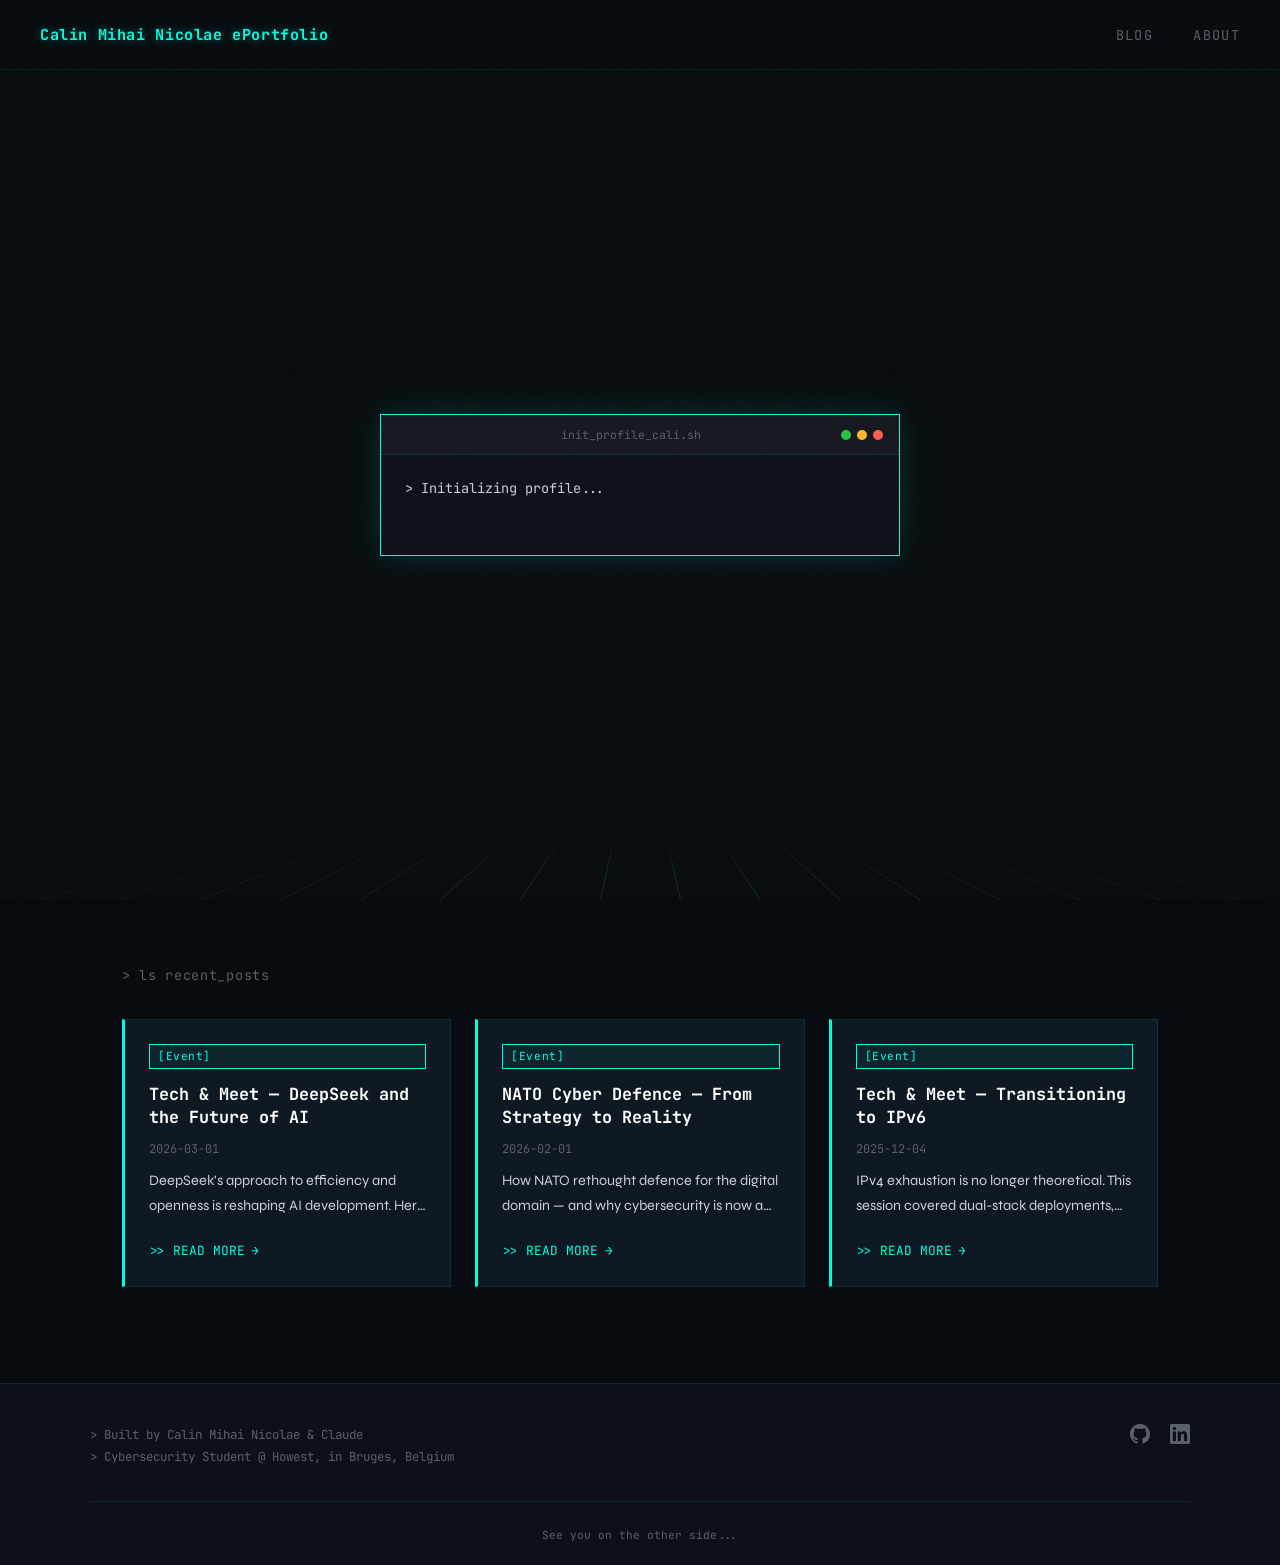
==== index.html @ 62c885a8 "design changes" ====
<!DOCTYPE html>
<html lang="en">
<head>
  <meta charset="UTF-8">
  <meta name="viewport" content="width=device-width, initial-scale=1.0">
  <meta name="description" content="Calin Mihai Nicolae">
  <meta property="og:title" content="Calin Mihai Nicolae">
  <meta property="og:description" content="Calin Mihai Nicolae">
  <meta property="og:type" content="website">
  <title>Calin Mihai Nicolae</title>
  <link rel="stylesheet" href="assets/css/style.css">
  <script type="module" src="./assets/js/transitions.js"></script>
  <script type="module" src="./assets/js/index.js"></script>
</head>
<body>

<!-- PAGE TRANSITION OVERLAY -->
<div id="page-transition">
  <p class="transition-text">&gt; LOADING...</p>
</div>

<!-- Skip to main -->
<a href="#main" class="skip-link">Skip to main content</a>

<!-- ═══════════════════════════════════════════
     NAVIGATION BAR
     Copy this entire <nav> block to other pages.
═══════════════════════════════════════════ -->
<nav>
  <a href="./index.html" class="nav-logo">Calin Mihai Nicolae ePortfolio</a>

  <!-- Hamburger (mobile only) -->
  <button class="nav-toggle" aria-label="Toggle navigation" aria-expanded="false">
    <span class="hamburger-line"></span>
    <span class="hamburger-line"></span>
    <span class="hamburger-line"></span>
  </button>

  <ul class="nav-links">
    <li><a href="./blog.html">BLOG</a></li>
    <li><a href="./about.html">ABOUT</a></li>
  </ul>
</nav>
<!-- ═══════════════════════════════════════════ -->

<!-- ═══════════════════════════════════════════
     HERO SECTION
═══════════════════════════════════════════ -->
<section class="hero" id="main">
  <!-- Perspective grid background -->
  <div class="hero-grid-bg" aria-hidden="true"></div>
  <div class="hero-grid-fade" aria-hidden="true"></div>

  <!-- Boot terminal (shown first, then fades out) -->
  <div id="boot-terminal" class="boot-terminal" aria-live="polite">
    <div class="boot-terminal-bar">
      <span class="boot-terminal-title">init_profile_cali.sh</span>
      <span class="terminal-dot green"></span>
      <span class="terminal-dot yellow"></span>
      <span class="terminal-dot red"></span>
    </div>
    <div class="boot-terminal-body"></div>
  </div>

  <!-- Hero content (revealed after boot sequence) -->
  <div id="hero-content" class="hero-content" style="opacity:0; pointer-events:none;">
    <h1 id="hero-name" class="hero-name">CALIN MIHAI NICOLAE</h1>
    <p class="hero-subtitle-wrap">
      <span id="typewriter-text"></span><span class="hero-subtitle-cursor">|</span>
    </p>
    <div class="hero-buttons">
      <a href="./blog.html"  class="hero-btn hero-btn-cyan">[read_blog]</a>
      <a href="./about.html" class="hero-btn hero-btn-purple">[about_me]</a>
    </div>
  </div>
</section>

<!-- ═══════════════════════════════════════════
     FEATURED POSTS STRIP
═══════════════════════════════════════════ -->
<section class="featured-section">
  <p class="featured-label">&gt; ls recent_posts</p>
  <div class="featured-grid" id="featured-grid">
    <!-- Injected by JS -->
  </div>
</section>

<!-- ═══════════════════════════════════════════
     FOOTER
═══════════════════════════════════════════ -->
<footer class="site-footer">
  <div class="footer-main">
    <!-- Left: terminal text -->
    <div class="footer-left">
      <p>&gt; Built by Calin Mihai Nicolae & Claude</p>
      <p>&gt; Cybersecurity Student @ Howest, in Bruges, Belgium</p>
    </div>
    <!-- Right: social icon links -->
    <div class="footer-icons">
      <a href="https://github.com/CalinNicolae" target="_blank" rel="noopener" aria-label="GitHub" class="footer-icon">
        <svg xmlns="http://www.w3.org/2000/svg" width="20" height="20" viewBox="0 0 24 24" fill="currentColor" aria-hidden="true">
          <path d="M12 0C5.37 0 0 5.37 0 12c0 5.31 3.435 9.795 8.205 11.385.6.105.825-.255.825-.57 0-.285-.015-1.23-.015-2.235-3.015.555-3.795-.735-4.035-1.41-.135-.345-.72-1.41-1.23-1.695-.42-.225-1.02-.78-.015-.795.945-.015 1.62.87 1.845 1.23 1.08 1.815 2.805 1.305 3.495.99.105-.78.42-1.305.765-1.605-2.67-.3-5.46-1.335-5.46-5.925 0-1.305.465-2.385 1.23-3.225-.12-.3-.54-1.53.12-3.18 0 0 1.005-.315 3.3 1.23.96-.27 1.98-.405 3-.405s2.04.135 3 .405c2.295-1.56 3.3-1.23 3.3-1.23.66 1.65.24 2.88.12 3.18.765.84 1.23 1.905 1.23 3.225 0 4.605-2.805 5.625-5.475 5.925.435.375.81 1.095.81 2.22 0 1.605-.015 2.895-.015 3.3 0 .315.225.69.825.57A12.02 12.02 0 0 0 24 12c0-6.63-5.37-12-12-12z"/>
        </svg>
      </a>
      <a href="https://www.linkedin.com/in/calin-mihai-nicolae-7225602b3/" target="_blank" rel="noopener" aria-label="LinkedIn" class="footer-icon">
        <svg xmlns="http://www.w3.org/2000/svg" width="20" height="20" viewBox="0 0 24 24" fill="currentColor" aria-hidden="true">
          <path d="M20.447 20.452h-3.554v-5.569c0-1.328-.027-3.037-1.852-3.037-1.853 0-2.136 1.445-2.136 2.939v5.667H9.351V9h3.414v1.561h.046c.477-.9 1.637-1.85 3.37-1.85 3.601 0 4.267 2.37 4.267 5.455v6.286zM5.337 7.433a2.062 2.062 0 0 1-2.063-2.065 2.064 2.064 0 1 1 2.063 2.065zm1.782 13.019H3.555V9h3.564v11.452zM22.225 0H1.771C.792 0 0 .774 0 1.729v20.542C0 23.227.792 24 1.771 24h20.451C23.2 24 24 23.227 24 22.271V1.729C24 .774 23.2 0 22.222 0h.003z"/>
        </svg>
      </a>
    </div>
  </div>
  <p class="footer-copyright">See you on the other side...</p>
</footer>
</body>
</html>
---- assets/css/style.css ----
@import url('https://fonts.googleapis.com/css2?family=JetBrains+Mono:wght@300;400;700&family=Syne:wght@400;600;800&display=swap');

/* ============================================================
   CSS CUSTOM PROPERTIES — DESIGN SYSTEM
   ============================================================ */
:root {
  --bg-primary:      #080c10;
  --bg-secondary:    #0d1117;
  --bg-card:         #0f1923;
  --neon-cyan:       #00ffe1;
  --neon-red:        #ff003c;
  --neon-purple:     #b400ff;
  --neon-green:      #00ff41;
  --text-primary:    #c9d1d9;
  --text-dim:        #586069;
  --text-bright:     #ffffff;
  --border-dim:      rgba(0, 255, 225, 0.1);
  --border-glow:     rgba(0, 255, 225, 0.4);
  --font-mono:       'JetBrains Mono', monospace;
  --font-body:       'Syne', sans-serif;
  --transition-fast: 0.2s ease;
  --transition-med:  0.4s ease;
  --nav-height:      70px;
}

/* ============================================================
   KEYFRAME ANIMATIONS
   ============================================================ */
@keyframes glitch {
  0%, 100% {
    clip-path: inset(50% 0 30% 0);
    transform: translateX(-3px);
    text-shadow: -2px 0 var(--neon-red);
  }
  25% {
    clip-path: inset(10% 0 80% 0);
    transform: translateX(3px);
    text-shadow: 2px 0 var(--neon-cyan);
  }
  50% {
    clip-path: inset(80% 0 5% 0);
    transform: translateX(-1px);
    text-shadow: 1px 0 var(--neon-purple);
  }
  75% {
    clip-path: inset(30% 0 50% 0);
    transform: translateX(2px);
  }
}

@keyframes blink {
  0%, 100% { opacity: 1; }
  50%       { opacity: 0; }
}

@keyframes fadeInUp {
  from { opacity: 0; }
  to   { opacity: 1; }
}

@keyframes scanSweep {
  from { background-position: 0 -100%; }
  to   { background-position: 0 200%; }
}

@keyframes neonPulse {
  0%, 100% { opacity: 1; }
  50%       { opacity: 0.7; }
}

@keyframes gridScroll {
  from { background-position: center 0; }
  to   { background-position: center 80px; }
}

@keyframes heroFadeIn {
  from { opacity: 0; }
  to   { opacity: 1; }
}

/* ============================================================
   REDUCED MOTION
   ============================================================ */
@media (prefers-reduced-motion: reduce) {
  * { animation-duration: 0.01ms !important; transition-duration: 0.01ms !important; }
}

/* ============================================================
   GLOBAL RESET & BASE
   ============================================================ */
*, *::before, *::after {
  box-sizing: border-box;
  margin: 0;
  padding: 0;
  cursor: crosshair;
}

html { scroll-behavior: smooth; }

body {
  background-color: var(--bg-primary);
  font-family: var(--font-body);
  color: var(--text-primary);
  line-height: 1.7;
  min-height: 100vh;
  position: relative;
  overflow-x: hidden;
}

/* Scanline overlay */
body::before {
  content: '';
  position: fixed;
  inset: 0;
  pointer-events: none;
  z-index: 9999;
  background: repeating-linear-gradient(
    to bottom,
    transparent 0px,
    transparent 2px,
    rgba(0, 0, 0, 0.03) 2px,
    rgba(0, 0, 0, 0.03) 3px
  );
}

/* Noise grain */
body::after {
  content: '';
  position: fixed;
  inset: 0;
  pointer-events: none;
  z-index: 9998;
  opacity: 0.03;
  background-image: url("data:image/svg+xml,%3Csvg xmlns='http://www.w3.org/2000/svg' width='300' height='300'%3E%3Cfilter id='noise'%3E%3CfeTurbulence type='fractalNoise' baseFrequency='0.65' numOctaves='3' stitchTiles='stitch'/%3E%3C/filter%3E%3Crect width='300' height='300' filter='url(%23noise)'/%3E%3C/svg%3E");
  background-repeat: repeat;
}

/* Scrollbar */
::-webkit-scrollbar { width: 6px; }
::-webkit-scrollbar-track { background: var(--bg-secondary); }
::-webkit-scrollbar-thumb { background: var(--neon-cyan); border-radius: 3px; }

/* Selection */
::selection { background: var(--neon-cyan); color: var(--bg-primary); }

/* Focus */
:focus-visible { outline: 2px dashed var(--neon-cyan); outline-offset: 3px; }

/* Fonts */
h1, h2, h3, h4, h5, h6, code, pre, nav, .font-mono { font-family: var(--font-mono); }

a { color: var(--neon-cyan); text-decoration: none; transition: color var(--transition-fast), text-shadow var(--transition-fast); }
a:hover { color: var(--text-bright); text-shadow: 0 0 8px var(--neon-cyan); }

/* ============================================================
   SKIP-TO-MAIN ACCESSIBILITY LINK
   ============================================================ */
.skip-link {
  position: absolute;
  top: -100px;
  left: 10px;
  background: var(--neon-cyan);
  color: var(--bg-primary);
  padding: 8px 16px;
  font-family: var(--font-mono);
  font-size: 0.85rem;
  z-index: 999999;
  text-decoration: none;
  transition: top var(--transition-fast);
}
.skip-link:focus { top: 10px; }

/* ============================================================
   404 PAGE
   ============================================================ */
.error-page {
  min-height: calc(100vh - var(--nav-height));
  display: flex;
  flex-direction: column;
  align-items: center;
  justify-content: center;
  text-align: center;
  padding: calc(var(--nav-height) + 2rem) 2rem 4rem;
}

.err-label {
  font-family: var(--font-mono);
  font-size: 0.85rem;
  color: var(--text-dim);
  letter-spacing: 0.15em;
  margin-bottom: 1rem;
}

.err-404 {
  font-family: var(--font-mono);
  font-size: clamp(6rem, 20vw, 14rem);
  font-weight: 800;
  color: var(--neon-red);
  text-shadow: 0 0 20px var(--neon-red), 0 0 60px rgba(255,0,60,0.3);
  line-height: 1;
  margin-bottom: 0.5rem;
  position: relative;
  animation: glitch 0.8s steps(1) 1 forwards;
}

.err-not-found {
  font-family: var(--font-mono);
  font-size: 1rem;
  color: var(--text-dim);
  letter-spacing: 0.2em;
  margin-bottom: 1rem;
}

.err-desc {
  font-family: var(--font-body);
  font-size: 1rem;
  color: var(--text-primary);
  margin-bottom: 2.5rem;
  max-width: 420px;
}

/* ============================================================
   NAVIGATION
   ============================================================ */
nav {
  position: fixed;
  top: 0;
  left: 0;
  right: 0;
  z-index: 1000;
  height: var(--nav-height);
  background: rgba(8, 12, 16, 0.85);
  backdrop-filter: blur(12px);
  -webkit-backdrop-filter: blur(12px);
  border-bottom: 1px solid var(--border-dim);
  display: flex;
  align-items: center;
  justify-content: space-between;
  padding: 0 2.5rem;
}

.nav-logo {
  font-family: var(--font-mono);
  font-weight: 700;
  font-size: 0.95rem;
  color: var(--neon-cyan);
  letter-spacing: 0.04em;
  text-decoration: none;
  text-shadow: 0 0 8px rgba(0, 255, 225, 0.4);
  white-space: nowrap;
}
.nav-logo:hover { color: var(--neon-cyan); text-shadow: 0 0 14px var(--neon-cyan); }

.nav-links {
  list-style: none;
  display: flex;
  gap: 2.5rem;
}

.nav-links a {
  position: relative;
  font-family: var(--font-mono);
  font-size: 0.85rem;
  color: var(--text-dim);
  letter-spacing: 0.1em;
  text-transform: uppercase;
  text-shadow: none;
  transition: color var(--transition-fast);
  padding-bottom: 2px;
}

/* Animated underline growing from left */
.nav-links a::after {
  content: '';
  position: absolute;
  bottom: -2px;
  left: 0;
  width: 0;
  height: 1px;
  background: var(--neon-cyan);
  transition: width var(--transition-fast);
}

.nav-links a:hover,
.nav-links a.active {
  color: var(--neon-cyan);
  text-shadow: none;
}

.nav-links a:hover::after,
.nav-links a.active::after {
  width: 100%;
}

/* Hamburger toggle button */
.nav-toggle {
  display: none;
  flex-direction: column;
  justify-content: center;
  gap: 5px;
  background: none;
  border: none;
  padding: 6px;
  width: 36px;
  height: 36px;
}

.hamburger-line {
  display: block;
  width: 22px;
  height: 2px;
  background: var(--neon-cyan);
  border-radius: 1px;
  transition: transform 0.3s ease, opacity 0.3s ease;
  transform-origin: center;
}

/* Lines → X when open */
.nav-toggle.open .hamburger-line:nth-child(1) { transform: translateY(7px) rotate(45deg); }
.nav-toggle.open .hamburger-line:nth-child(2) { opacity: 0; transform: scaleX(0); }
.nav-toggle.open .hamburger-line:nth-child(3) { transform: translateY(-7px) rotate(-45deg); }

/* ============================================================
   HERO SECTION
   ============================================================ */
.hero {
  position: relative;
  min-height: 100vh;
  display: flex;
  flex-direction: column;
  align-items: center;
  justify-content: center;
  overflow: hidden;
  padding-top: var(--nav-height);
}

/* Perspective grid background */
.hero-grid-bg {
  position: absolute;
  bottom: 0;
  left: -30%;
  right: -30%;
  height: 65%;
  pointer-events: none;
  z-index: 0;
  background-image:
    linear-gradient(rgba(0, 255, 225, 0.15) 1px, transparent 1px),
    linear-gradient(90deg, rgba(0, 255, 225, 0.15) 1px, transparent 1px);
  background-size: 80px 80px;
  background-position: center 0;
  transform: perspective(500px) rotateX(70deg);
  transform-origin: center bottom;
  animation: gridScroll 60s linear infinite;
}

/* Radial fade to darken grid edges / create horizon */
.hero-grid-bg::after {
  content: '';
  position: absolute;
  inset: 0;
  background: radial-gradient(ellipse 80% 60% at 50% 100%, transparent 30%, var(--bg-primary) 80%);
}

/* Top fade to bg */
.hero-grid-fade {
  position: absolute;
  top: 0;
  left: 0;
  right: 0;
  height: 50%;
  pointer-events: none;
  z-index: 1;
  background: linear-gradient(to bottom, var(--bg-primary) 0%, transparent 100%);
}

/* ── Boot terminal ── */
.boot-terminal {
  position: relative;
  z-index: 2;
  width: min(520px, 90vw);
  background: #0d1117;
  border: 1px solid var(--neon-cyan);
  box-shadow: 0 0 30px rgba(0, 255, 225, 0.15);
  transition: opacity 0.3s ease, transform 0.3s ease;
}

.boot-terminal.hidden {
  opacity: 0;
  transform: scale(0.95);
  pointer-events: none;
}

.boot-terminal-bar {
  display: flex;
  align-items: center;
  gap: 6px;
  padding: 0.6rem 1rem;
  background: rgba(255, 255, 255, 0.03);
  border-bottom: 1px solid var(--border-dim);
}

.boot-terminal-title {
  font-family: var(--font-mono);
  font-size: 0.72rem;
  color: var(--text-dim);
  margin-left: auto;
  margin-right: auto;
  padding-left: 30px;
}

.boot-terminal-body {
  padding: 1.25rem 1.5rem;
  font-family: var(--font-mono);
  font-size: 0.85rem;
  line-height: 2;
  min-height: 100px;
  color: var(--text-primary);
}

.boot-terminal-line { display: block; }
.boot-line-green    { color: var(--neon-green); }

/* ── Hero content (revealed after boot) ── */
.hero-content {
  position: absolute;
  z-index: 2;
  display: flex;
  flex-direction: column;
  align-items: center;
  text-align: center;
  padding: 2rem;
  max-width: 860px;
  width: 100%;
  /* starts hidden — JS sets opacity 1 + animation */
}

.hero-name {
  font-family: var(--font-mono);
  font-size: clamp(3rem, 8vw, 7rem);
  font-weight: 800;
  color: var(--text-bright);
  line-height: 1.05;
  letter-spacing: -0.02em;
  margin-bottom: 1.5rem;
  position: relative;
}

.hero-subtitle-wrap {
  font-family: var(--font-mono);
  font-size: clamp(1rem, 2.5vw, 1.3rem);
  color: var(--neon-cyan);
  height: 2em;
  display: flex;
  align-items: center;
  justify-content: center;
  gap: 2px;
  margin-bottom: 2.5rem;
}

.hero-subtitle-cursor {
  animation: blink 1s step-end infinite;
  color: var(--neon-cyan);
}

/* Hero CTA buttons — terminal command style */
.hero-buttons {
  display: flex;
  gap: 1.25rem;
  flex-wrap: wrap;
  justify-content: center;
}

.hero-btn {
  font-family: var(--font-mono);
  font-size: 0.9rem;
  padding: 12px 24px;
  border: 1px solid var(--neon-cyan);
  background: transparent;
  color: var(--neon-cyan);
  letter-spacing: 0.05em;
  text-decoration: none;
  transition: background var(--transition-fast), box-shadow var(--transition-fast), color var(--transition-fast);
  display: inline-block;
}

.hero-btn:hover {
  background: rgba(0, 255, 225, 0.1);
  box-shadow: 0 0 20px rgba(0, 255, 225, 0.3);
  color: var(--neon-cyan);
  text-shadow: none;
}

.hero-btn-purple {
  border-color: var(--neon-purple);
  color: var(--neon-purple);
}

.hero-btn-purple:hover {
  background: rgba(180, 0, 255, 0.1);
  box-shadow: 0 0 20px rgba(180, 0, 255, 0.3);
  color: var(--neon-purple);
}

/* ============================================================
   SECTION LAYOUT
   ============================================================ */
.section {
  padding: 5rem 2rem;
  max-width: 1100px;
  margin: 0 auto;
}

.section-header {
  display: flex;
  align-items: baseline;
  gap: 1rem;
  margin-bottom: 3rem;
}

.section-number { font-family: var(--font-mono); font-size: 0.8rem; color: var(--neon-cyan); letter-spacing: 0.1em; }
.section-title  { font-size: clamp(1.4rem, 3vw, 2rem); font-weight: 700; color: var(--text-bright); }
.section-line   { flex: 1; height: 1px; background: var(--border-dim); margin-left: 1rem; }

/* ============================================================
   FEATURED POSTS STRIP (homepage)
   ============================================================ */
.featured-section {
  padding: 4rem 2rem 6rem;
  max-width: 1100px;
  margin: 0 auto;
}

.featured-label {
  font-family: var(--font-mono);
  font-size: 0.85rem;
  color: var(--text-dim);
  margin-bottom: 2rem;
  letter-spacing: 0.05em;
}

.featured-grid {
  display: grid;
  grid-template-columns: repeat(3, 1fr);
  gap: 1.5rem;
}

/* Featured card */
.featured-card {
  position: relative;
  background: var(--bg-card);
  border: 1px solid var(--border-dim);
  border-left: 3px solid var(--neon-cyan);
  padding: 24px;
  display: flex;
  flex-direction: column;
  gap: 0.6rem;
  overflow: hidden;
  transition: transform var(--transition-fast), box-shadow var(--transition-fast), border-color var(--transition-fast);
  text-decoration: none;
  color: inherit;
}

.featured-card:hover {
  transform: translateY(-4px);
  box-shadow: 0 8px 30px rgba(0, 255, 225, 0.1);
  border-color: var(--border-glow);
  border-left-color: var(--neon-cyan);
  color: inherit;
  text-shadow: none;
}

/* Scanline sweep on hover — uses transform (not top) to avoid layout shift */
.featured-card::after {
  content: '';
  position: absolute;
  inset: 0;
  background: linear-gradient(to bottom, rgba(0, 255, 225, 0.06) 0%, transparent 100%);
  pointer-events: none;
  transform: translateY(-100%);
  transition: transform 0.4s ease;
}

.featured-card:hover::after { transform: translateY(100%); }

/* Staggered load animation */
.featured-card:nth-child(1) { animation: fadeInUp 0.5s ease 0ms    both; }
.featured-card:nth-child(2) { animation: fadeInUp 0.5s ease 80ms   both; }
.featured-card:nth-child(3) { animation: fadeInUp 0.5s ease 160ms  both; }

.featured-card-category { /* tag element used directly */ }

.featured-card-title {
  font-family: var(--font-mono);
  font-size: 1.05rem;
  font-weight: 700;
  color: var(--text-bright);
  line-height: 1.4;
  margin-top: 4px;
}

.featured-card-date {
  font-family: var(--font-mono);
  font-size: 0.75rem;
  color: var(--text-dim);
}

.featured-card-excerpt {
  font-family: var(--font-body);
  font-size: 0.9rem;
  color: var(--text-primary);
  flex: 1;
  overflow: hidden;
  display: -webkit-box;
  -webkit-line-clamp: 2;
  -webkit-box-orient: vertical;
}

.featured-card-footer {
  margin-top: 0.75rem;
  font-family: var(--font-mono);
  font-size: 0.8rem;
  color: var(--neon-cyan);
  display: flex;
  align-items: center;
  gap: 0.4rem;
}

.featured-card-arrow {
  display: inline-block;
  transition: transform var(--transition-fast);
}

.featured-card:hover .featured-card-arrow { transform: translateX(4px); }

/* ============================================================
   UTILITY CLASSES
   ============================================================ */
.neon-glow     { text-shadow: 0 0 10px var(--neon-cyan), 0 0 30px rgba(0, 255, 225, 0.3); }
.neon-glow-red { text-shadow: 0 0 10px var(--neon-red),  0 0 30px rgba(255, 0, 60, 0.3); }
.glitch        { position: relative; animation: glitch 0.8s steps(1) forwards; }
.blink         { animation: blink 1s step-end infinite; }

.tag {
  display: inline-block;
  font-family: var(--font-mono);
  font-size: 0.7rem;
  padding: 2px 8px;
  border: 1px solid var(--neon-cyan);
  color: var(--neon-cyan);
  background: rgba(0, 255, 225, 0.05);
  letter-spacing: 0.05em;
}

.fade-in-up { animation: fadeInUp 0.6s ease forwards; }

/* Terminal dots (shared) */
.terminal-dot          { width: 10px; height: 10px; border-radius: 50%; }
.terminal-dot.red      { background: #ff5f57; }
.terminal-dot.yellow   { background: #febc2e; }
.terminal-dot.green    { background: #28c840; }

/* ============================================================
   BLOG PAGE — HEADER
   ============================================================ */
.blog-page-wrap {
  padding-top: var(--nav-height);
}

.blog-page-header {
  padding: 4rem 2rem 2rem;
  max-width: 1100px;
  margin: 0 auto;
}

.blog-page-label {
  font-family: var(--font-mono);
  font-size: 0.8rem;
  color: var(--text-dim);
  margin-bottom: 0.75rem;
  letter-spacing: 0.05em;
}

.blog-page-title {
  font-family: var(--font-mono);
  font-size: clamp(2.5rem, 6vw, 5rem);
  font-weight: 800;
  color: var(--text-bright);
  line-height: 1.1;
  margin-bottom: 1rem;
}

.blog-page-underline {
  width: 60px;
  height: 3px;
  background: var(--neon-cyan);
  box-shadow: 0 0 10px var(--neon-cyan);
  margin-bottom: 1rem;
}

.blog-page-subtitle {
  font-family: var(--font-body);
  font-size: 1rem;
  color: var(--text-dim);
}

/* ============================================================
   BLOG PAGE — FILTER BAR
   ============================================================ */
.filter-bar-wrap {
  padding: 0 2rem 1.5rem;
  max-width: 1100px;
  margin: 0 auto;
  overflow-x: auto;
}

.filter-bar {
  display: flex;
  gap: 0.5rem;
  flex-wrap: nowrap;
  min-width: max-content;
}

.filter-pill {
  font-family: var(--font-mono);
  font-size: 0.75rem;
  text-transform: uppercase;
  letter-spacing: 0.08em;
  padding: 6px 16px;
  border: 1px solid var(--border-dim);
  border-radius: 2px;
  background: transparent;
  color: var(--text-dim);
  white-space: nowrap;
  transition: border-color var(--transition-fast), color var(--transition-fast), background var(--transition-fast);
}

.filter-pill:hover,
.filter-pill.active {
  border-color: var(--neon-cyan);
  color: var(--neon-cyan);
  background: rgba(0, 255, 225, 0.08);
}

/* ============================================================
   BLOG PAGE — POST LIST CARDS
   ============================================================ */
.post-list-wrap {
  padding: 0 2rem 6rem;
  max-width: 1100px;
  margin: 0 auto;
  display: flex;
  flex-direction: column;
  gap: 1.25rem;
}

.post-list-item {
  display: flex;
  align-items: stretch;
  background: var(--bg-card);
  border: 1px solid var(--border-dim);
  border-left: 3px solid var(--neon-cyan);
  overflow: hidden;
  transition: transform var(--transition-fast), border-left-color var(--transition-fast), box-shadow var(--transition-fast);
  text-decoration: none;
  color: inherit;
}

.post-list-item:hover {
  transform: translateY(-2px);
  border-left-color: var(--border-glow);
  box-shadow: 0 4px 20px rgba(0, 255, 225, 0.08);
  color: inherit;
  text-shadow: none;
}

.post-list-img-wrap {
  flex-shrink: 0;
  width: 160px;
  overflow: hidden;
}

.post-list-img {
  width: 100%;
  height: 120px;
  object-fit: cover;
  display: block;
  filter: grayscale(0.3) brightness(0.85);
  transition: filter var(--transition-med);
}

.post-list-item:hover .post-list-img { filter: grayscale(0) brightness(1); }

.post-list-no-img {
  width: 160px;
  height: 120px;
  background: var(--bg-secondary);
  display: flex;
  align-items: center;
  justify-content: center;
  font-family: var(--font-mono);
  font-size: 0.72rem;
  color: var(--text-dim);
  flex-shrink: 0;
}

.post-list-content {
  flex: 1;
  padding: 1rem 1.25rem;
  display: flex;
  flex-direction: column;
  gap: 0.4rem;
  min-width: 0;
}

.post-list-meta {
  display: flex;
  align-items: center;
  gap: 0.6rem;
  flex-wrap: wrap;
}

.post-list-date {
  font-family: var(--font-mono);
  font-size: 0.75rem;
  color: var(--text-dim);
}

.required-badge {
  font-family: var(--font-mono);
  font-size: 0.65rem;
  color: var(--neon-red);
  letter-spacing: 0.05em;
}

.post-list-title {
  font-family: var(--font-mono);
  font-size: 1.15rem;
  font-weight: 700;
  color: var(--text-bright);
  line-height: 1.35;
  transition: color var(--transition-fast);
}

.post-list-item:hover .post-list-title { color: var(--neon-cyan); }

.post-list-excerpt {
  font-family: var(--font-body);
  font-size: 0.88rem;
  color: var(--text-primary);
  flex: 1;
  overflow: hidden;
  display: -webkit-box;
  -webkit-line-clamp: 2;
  -webkit-box-orient: vertical;
}

.post-list-footer {
  display: flex;
  align-items: center;
  justify-content: space-between;
  margin-top: 0.25rem;
}

.post-list-read-time {
  font-family: var(--font-mono);
  font-size: 0.72rem;
  color: var(--text-dim);
}

.post-list-read-more {
  font-family: var(--font-mono);
  font-size: 0.8rem;
  color: var(--neon-cyan);
  text-decoration: none;
  display: flex;
  align-items: center;
  gap: 4px;
  transition: color var(--transition-fast);
}

.post-list-read-more:hover { color: var(--neon-cyan); text-shadow: 0 0 8px var(--neon-cyan); }

.post-list-arrow {
  display: inline-block;
  transition: transform 0.2s ease;
}

.post-list-item:hover .post-list-arrow { transform: translateX(4px); }

/* Staggered load */
.post-list-item { animation: fadeInUp 0.4s ease both; }

/* ============================================================
   EMPTY STATE
   ============================================================ */
.empty-state {
  text-align: center;
  padding: 4rem 2rem;
  font-family: var(--font-mono);
}

.empty-error { color: var(--neon-red); font-size: 0.95rem; margin-bottom: 0.5rem; }
.empty-hint  { color: var(--text-dim); font-size: 0.82rem; }

/* ============================================================
   SITE FOOTER
   ============================================================ */
.site-footer {
  background: var(--bg-secondary);
  border-top: 1px solid var(--border-dim);
  padding: 40px 2.5rem 20px;
}

.footer-main {
  max-width: 1100px;
  display: flex;
  align-items: flex-start;
  justify-content: space-between;
  gap: 2rem;
  flex-wrap: wrap;
  margin: 0 auto 2rem;
}

.footer-left p {
  font-family: var(--font-mono);
  font-size: 0.78rem;
  color: var(--text-dim);
  line-height: 1.8;
}

.footer-icons {
  display: flex;
  align-items: center;
  gap: 1.25rem;
}

.footer-icon {
  color: var(--text-dim);
  display: flex;
  align-items: center;
  transition: color var(--transition-fast);
  text-decoration: none;
  text-shadow: none;
}

.footer-icon:hover {
  color: var(--neon-cyan);
  text-shadow: none;
}

.footer-icon svg { display: block; }

.footer-copyright {
  max-width: 1100px;
  margin: 0 auto;
  font-family: var(--font-mono);
  font-size: 0.7rem;
  color: var(--text-dim);
  text-align: center;
  padding-top: 1.5rem;
  border-top: 1px solid var(--border-dim);
}

/* ============================================================
   POST PAGE
   ============================================================ */
.post-page-wrap { padding-top: var(--nav-height); }

.post-hero {
  position: relative;
  width: 100%;
  max-height: 500px;
  overflow: hidden;
}

.post-hero-img {
  width: 100%;
  height: 500px;
  object-fit: cover;
  display: block;
  filter: brightness(0.5) saturate(0.8);
}

.post-hero-overlay {
  position: absolute;
  inset: 0;
  background: linear-gradient(to top, var(--bg-primary) 0%, transparent 60%);
  display: flex;
  flex-direction: column;
  align-items: flex-start;
  justify-content: flex-end;
  padding: 3rem;
}

.post-hero-category {
  font-family: var(--font-mono);
  font-size: 0.75rem;
  color: var(--neon-cyan);
  letter-spacing: 0.15em;
  text-transform: uppercase;
  margin-bottom: 0.75rem;
}

.post-hero-title {
  font-size: clamp(1.6rem, 4vw, 3rem);
  font-weight: 800;
  color: var(--text-bright);
  line-height: 1.15;
  max-width: 800px;
  margin-bottom: 1rem;
}

.post-hero-meta {
  display: flex;
  align-items: center;
  gap: 1.5rem;
  font-family: var(--font-mono);
  font-size: 0.78rem;
  color: var(--text-dim);
}

.post-hero-tags { display: flex; gap: 0.5rem; flex-wrap: wrap; margin-top: 1rem; }

.post-body {
  max-width: 760px;
  margin: 0 auto;
  padding: 3rem 2rem;
}

.post-body h2 {
  font-size: 1.5rem;
  color: var(--text-bright);
  margin: 2.5rem 0 1rem;
  padding-bottom: 0.5rem;
  border-bottom: 1px solid var(--border-dim);
}

.post-body h3 { font-size: 1.15rem; color: var(--neon-cyan); margin: 2rem 0 0.75rem; }
.post-body p  { margin-bottom: 1.25rem; font-size: 1rem; color: var(--text-primary); }
.post-body ul, .post-body ol { margin: 1rem 0 1.25rem 1.5rem; }
.post-body li { margin-bottom: 0.4rem; }
.post-body code { font-size: 0.85em; color: var(--neon-cyan); background: rgba(0, 255, 225, 0.07); padding: 1px 5px; border-radius: 2px; }
.post-body pre { background: var(--bg-secondary); border: 1px solid var(--border-dim); padding: 1.25rem; overflow-x: auto; margin: 1.5rem 0; font-size: 0.85rem; }
.post-body blockquote { border-left: 3px solid var(--neon-cyan); padding-left: 1.25rem; margin: 1.5rem 0; color: var(--text-dim); font-style: italic; }

.post-caption { font-family: var(--font-mono); font-size: 0.75rem; color: var(--text-dim); text-align: center; margin-top: 0.5rem; margin-bottom: 2rem; }

.post-gallery { display: grid; grid-template-columns: repeat(auto-fill, minmax(280px, 1fr)); gap: 1rem; margin: 2rem 0; }
.post-gallery figure { margin: 0; }
.post-gallery img { width: 100%; aspect-ratio: 16/10; object-fit: cover; display: block; border: 1px solid var(--border-dim); filter: grayscale(0.2); transition: filter var(--transition-med), border-color var(--transition-fast); }
.post-gallery img:hover { filter: grayscale(0); border-color: var(--border-glow); }
.post-gallery figcaption { font-family: var(--font-mono); font-size: 0.72rem; color: var(--text-dim); padding: 0.4rem 0; }

.info-card { background: var(--bg-card); border: 1px solid var(--border-dim); border-left: 3px solid var(--neon-purple); padding: 1.25rem 1.5rem; margin: 2rem 0; font-family: var(--font-mono); font-size: 0.85rem; }
.info-card-label { font-size: 0.7rem; color: var(--neon-purple); letter-spacing: 0.1em; text-transform: uppercase; margin-bottom: 0.4rem; }
.info-card-value { color: var(--text-bright); }

/* ============================================================
   ABOUT PAGE
   ============================================================ */
.about-page-wrap { padding-top: var(--nav-height); }

.about-grid { display: grid; grid-template-columns: 1fr 2fr; gap: 4rem; align-items: start; }
.about-avatar { width: 100%; aspect-ratio: 1; object-fit: cover; border: 1px solid var(--border-dim); filter: grayscale(0.4); }
.about-name { font-size: clamp(1.8rem, 4vw, 3rem); font-weight: 800; color: var(--text-bright); margin-bottom: 0.5rem; }
.about-role { font-family: var(--font-mono); font-size: 0.9rem; color: var(--neon-cyan); letter-spacing: 0.1em; margin-bottom: 1.5rem; }
.about-bio { font-size: 1rem; color: var(--text-primary); line-height: 1.8; margin-bottom: 1.5rem; }

.skills-grid { display: grid; grid-template-columns: repeat(auto-fill, minmax(200px, 1fr)); gap: 1rem; margin-top: 1.5rem; }
.skill-item { font-family: var(--font-mono); font-size: 0.82rem; color: var(--text-primary); padding: 0.5rem 0; border-bottom: 1px solid var(--border-dim); display: flex; align-items: center; gap: 0.5rem; }
.skill-item::before { content: '▸'; color: var(--neon-cyan); }

/* ============================================================
   PAGE TRANSITION OVERLAY  (clip-path wipe system)
   ============================================================ */
#page-transition {
  position: fixed;
  inset: 0;
  background: var(--bg-primary);
  z-index: 99999;
  display: flex;
  align-items: center;
  justify-content: center;
  clip-path: inset(0 0 100% 0);
  transition: clip-path 0.4s cubic-bezier(0.76, 0, 0.24, 1);
  pointer-events: none;
}

.transition-text {
  font-family: var(--font-mono);
  color: var(--neon-cyan);
  font-size: 1rem;
  letter-spacing: 0.2em;
  text-shadow: 0 0 10px var(--neon-cyan);
}

/* ============================================================
   SCROLL PROGRESS BAR
   ============================================================ */
#scroll-bar {
  position: fixed;
  top: 0;
  left: 0;
  width: 0;
  height: 3px;
  background: var(--neon-cyan);
  box-shadow: 0 0 8px var(--neon-cyan), 0 0 16px rgba(0,255,225,0.4);
  z-index: 10001;
  pointer-events: none;
  transition: none;
}

/* ============================================================
   POST PAGE — HEADER
   ============================================================ */
.post-page-wrap { padding-top: var(--nav-height); }

.post-header {
  padding: 60px 2rem 40px;
  max-width: 800px;
  margin: 0 auto;
}

.post-back {
  display: inline-block;
  font-family: var(--font-mono);
  font-size: 0.85rem;
  color: var(--neon-cyan);
  margin-bottom: 1.5rem;
  letter-spacing: 0.04em;
  transition: text-shadow var(--transition-fast);
}
.post-back:hover { text-shadow: 0 0 8px var(--neon-cyan); color: var(--neon-cyan); }

.post-header-badges {
  display: flex;
  align-items: center;
  gap: 0.75rem;
  flex-wrap: wrap;
  margin-bottom: 1rem;
}

.post-title {
  font-family: var(--font-mono);
  font-size: clamp(1.6rem, 3vw, 2.4rem);
  font-weight: 800;
  color: var(--text-bright);
  line-height: 1.3;
  word-break: break-word;
  margin-bottom: 1rem;
}

.post-meta {
  font-family: var(--font-mono);
  font-size: 0.8rem;
  color: var(--text-dim);
  letter-spacing: 0.04em;
}

/* ============================================================
   POST PAGE — COVER IMAGE
   ============================================================ */
.post-cover {
  max-width: 800px;
  margin: 0 auto 2rem;
  padding: 0 2rem;
}

.post-cover-img {
  width: 100%;
  max-height: 400px;
  object-fit: cover;
  display: block;
  border: 1px solid var(--border-dim);
}

.post-cover-caption {
  font-family: var(--font-mono);
  font-size: 0.8rem;
  color: var(--text-dim);
  font-style: italic;
  text-align: center;
  margin-top: 0.6rem;
}

/* ============================================================
   POST PAGE — SPEAKER CARD
   ============================================================ */
.post-speaker-card {
  max-width: 800px;
  margin: 0 auto 2rem;
  padding: 16px 20px;
  background: var(--bg-card);
  border: 1px solid var(--border-dim);
  border-left: 3px solid var(--neon-purple);
}

.speaker-label {
  font-family: var(--font-mono);
  font-size: 0.75rem;
  color: var(--neon-purple);
  letter-spacing: 0.1em;
  text-transform: uppercase;
  margin-bottom: 0.6rem;
}

.speaker-name {
  font-family: var(--font-mono);
  font-size: 1rem;
  color: var(--text-bright);
  margin-bottom: 0.4rem;
}

.speaker-bio {
  font-family: var(--font-body);
  font-size: 0.9rem;
  color: var(--text-dim);
}

/* ============================================================
   POST PAGE — BODY
   ============================================================ */
.post-body {
  max-width: 72ch;
  margin: 0 auto;
  padding: 40px 2rem;
}

.post-body h2 {
  font-family: var(--font-mono);
  color: var(--neon-cyan);
  font-size: 1.4rem;
  margin-top: 2em;
  margin-bottom: 0.75rem;
}
.post-body h2::before { content: '> '; color: var(--text-dim); }

.post-body h3 {
  font-family: var(--font-mono);
  color: var(--neon-cyan);
  font-size: 1.1rem;
  margin-top: 1.5em;
  margin-bottom: 0.5rem;
}
.post-body h3::before { content: '>> '; color: var(--text-dim); }

.post-body p {
  font-family: var(--font-body);
  font-size: 1.1rem;
  line-height: 1.8;
  color: var(--text-primary);
  margin-bottom: 1.25rem;
}

.post-body a {
  color: var(--neon-cyan);
  text-decoration: none;
  transition: text-decoration var(--transition-fast);
}
.post-body a:hover { text-decoration: underline; }

.post-body code {
  background: rgba(0,255,225,0.08);
  color: var(--neon-cyan);
  font-family: var(--font-mono);
  font-size: 0.88em;
  padding: 2px 6px;
  border-radius: 2px;
  border: 1px solid var(--border-dim);
}

.post-body pre {
  background: #0d1117;
  border: 1px solid var(--border-dim);
  border-radius: 4px;
  overflow-x: auto;
  padding: 36px 20px 20px;
  position: relative;
  margin: 1.5rem 0;
}
.post-body pre::before {
  content: attr(data-filename);
  position: absolute;
  top: 0;
  left: 0;
  background: var(--neon-cyan);
  color: var(--bg-primary);
  font-family: var(--font-mono);
  font-size: 0.75rem;
  padding: 2px 12px;
}
.post-body pre code {
  background: none;
  border: none;
  padding: 0;
  color: var(--neon-green);
  font-family: var(--font-mono);
  font-size: 0.9rem;
}

.post-body blockquote {
  border-left: 3px solid var(--neon-red);
  padding-left: 20px;
  margin-left: 0;
  color: var(--text-dim);
  font-style: italic;
}

.post-body ul,
.post-body ol {
  padding-left: 1.5em;
  line-height: 1.8;
  margin-bottom: 1.25rem;
}
.post-body li::marker { color: var(--neon-cyan); }

/* ============================================================
   POST PAGE — VERDICT CARD
   ============================================================ */
.post-verdict {
  max-width: 72ch;
  margin: 0 auto 2rem;
  padding: 0 2rem;
}

.verdict-card {
  background: var(--bg-card);
  border: 1px solid var(--border-dim);
  border-left: 3px solid var(--neon-cyan);
  padding: 1.25rem 1.5rem;
  font-family: var(--font-mono);
}

.verdict-label {
  font-size: 0.75rem;
  color: var(--neon-cyan);
  letter-spacing: 0.1em;
  text-transform: uppercase;
  margin-bottom: 0.6rem;
}

.verdict-value {
  font-size: 1rem;
}
.verdict-yes { color: var(--neon-cyan); }
.verdict-no  { color: var(--neon-red); }

/* ============================================================
   POST PAGE — GALLERY  (2-col)
   ============================================================ */
.post-gallery-section {
  max-width: 800px;
  margin: 0 auto;
  padding: 0 2rem 3rem;
}

.gallery-label {
  font-family: var(--font-mono);
  font-size: 0.85rem;
  color: var(--text-dim);
  margin-bottom: 1.25rem;
}

.post-gallery-grid {
  display: grid;
  grid-template-columns: repeat(2, 1fr);
  gap: 16px;
}

.post-gallery-grid figure { margin: 0; }

.post-gallery-grid img {
  width: 100%;
  aspect-ratio: 4/3;
  object-fit: cover;
  display: block;
  border: 1px solid var(--border-dim);
  transition: border-color var(--transition-fast), box-shadow var(--transition-fast);
}
.post-gallery-grid img:hover {
  border-color: var(--neon-cyan);
  box-shadow: 0 0 15px rgba(0,255,225,0.2);
}

.post-gallery-grid figcaption {
  font-family: var(--font-mono);
  font-size: 0.75rem;
  color: var(--text-dim);
  padding-top: 0.4rem;
}
.post-gallery-grid figcaption::before { content: '// '; }

/* ============================================================
   POST PAGE — RELATED POSTS
   ============================================================ */
.related-section {
  max-width: 800px;
  margin: 0 auto;
  padding: 0 2rem 5rem;
}

.related-label {
  font-family: var(--font-mono);
  font-size: 0.85rem;
  color: var(--text-dim);
  margin-bottom: 1.25rem;
}

.related-grid {
  display: grid;
  grid-template-columns: repeat(3, 1fr);
  gap: 1rem;
}

/* ============================================================
   POST PAGE — 404 STATE
   ============================================================ */
.post-404 {
  min-height: 70vh;
  display: flex;
  flex-direction: column;
  align-items: center;
  justify-content: center;
  text-align: center;
  padding: 4rem 2rem;
  font-family: var(--font-mono);
}

.post-404-line {
  color: var(--neon-red);
  font-size: 0.95rem;
  line-height: 2;
}

/* ============================================================
   ABOUT PAGE — PROFILE
   ============================================================ */
.profile-section {
  display: flex;
  align-items: center;
  gap: 40px;
  padding: 100px 0 40px;
  max-width: 1100px;
  margin: 0 auto;
}

.profile-photo-wrapper {
  flex-shrink: 0;
}

.profile-photo {
  width: 160px;
  height: 160px;
  border-radius: 50%;
  object-fit: cover;
  border: 2px solid var(--neon-cyan);
  box-shadow: 0 0 20px rgba(0, 255, 225, 0.2);
  display: block;
}

.profile-photo-placeholder {
  width: 160px;
  height: 160px;
  border-radius: 50%;
  border: 2px dashed var(--border-glow);
  display: none;
  align-items: center;
  justify-content: center;
  color: var(--text-dim);
  font-family: var(--font-mono);
  font-size: 0.85rem;
}

.profile-intro h1 {
  font-family: var(--font-mono);
  font-size: clamp(1.6rem, 3vw, 2.2rem);
  color: var(--text-bright);
  margin: 0 0 8px;
}

.profile-role {
  font-family: var(--font-mono);
  color: var(--neon-cyan);
  font-size: 0.95rem;
  margin: 0 0 6px;
}

.profile-sub {
  font-family: var(--font-body);
  color: var(--text-dim);
  font-size: 0.9rem;
  margin: 0;
}

.whoami-terminal {
  width: min(640px, 100%);
  background: #0d1117;
  border: 1px solid var(--neon-cyan);
  box-shadow: 0 0 30px rgba(0,255,225,0.1);
  border-radius: 4px;
  overflow: hidden;
}

.whoami-bar {
  display: flex;
  align-items: center;
  gap: 6px;
  padding: 0.6rem 1rem;
  background: rgba(255,255,255,0.03);
  border-bottom: 1px solid var(--border-dim);
}

.whoami-title {
  font-family: var(--font-mono);
  font-size: 0.72rem;
  color: var(--text-dim);
  margin-left: auto;
  margin-right: auto;
  padding-right: 26px;
}

.whoami-body {
  padding: 1.5rem 2rem;
  font-family: var(--font-mono);
  font-size: 0.88rem;
  line-height: 2.2;
}

.whoami-line { display: flex; }
.whoami-prompt { color: var(--text-dim); margin-right: 0.5rem; white-space: pre; }
.whoami-key    { color: var(--neon-cyan); white-space: pre; }
.whoami-value  { color: var(--text-primary); }

/* ============================================================
   ABOUT PAGE — SHARED SECTION STYLES
   ============================================================ */
.bio-section {
  padding: 4rem 2rem;
  max-width: 1100px;
  margin: 0 auto;
}

.about-section-label {
  font-family: var(--font-mono);
  font-size: 0.8rem;
  color: var(--text-dim);
  margin-bottom: 0.5rem;
}

.about-section-title {
  font-family: var(--font-mono);
  font-size: clamp(1.8rem, 4vw, 3rem);
  font-weight: 800;
  color: var(--text-bright);
  margin-bottom: 0.75rem;
}

.about-section-underline {
  width: 60px;
  height: 3px;
  background: var(--neon-cyan);
  box-shadow: 0 0 10px var(--neon-cyan);
  margin-bottom: 2.5rem;
}

/* ============================================================
   ABOUT PAGE — BIO
   ============================================================ */
.bio-content {
  max-width: 72ch;
}

.bio-intro {
  font-family: var(--font-body);
  font-size: clamp(1.4rem, 3vw, 2rem);
  font-weight: 700;
  color: var(--text-bright);
  margin-bottom: 1.25rem;
}

.bio-text {
  font-family: var(--font-body);
  font-size: 1rem;
  color: var(--text-primary);
  line-height: 1.8;
  margin-bottom: 1.5rem;
}

.bio-subheading {
  font-family: var(--font-mono);
  font-size: 1rem;
  color: var(--neon-cyan);
  margin-top: 2rem;
  margin-bottom: 1rem;
}

.bio-subheading::before {
  content: '>> ';
}

.bio-list {
  list-style: none;
  padding: 0;
  margin: 0 0 1.5rem 0;
  display: flex;
  flex-direction: column;
  gap: 0.85rem;
}

.bio-list li {
  font-family: var(--font-body);
  font-size: 1rem;
  color: var(--text-primary);
  line-height: 1.8;
  padding-left: 1.25rem;
  position: relative;
}

.bio-list li::marker {
  content: none;
}

.bio-list li::before {
  content: '▸';
  color: var(--neon-cyan);
  position: absolute;
  left: 0;
  top: 0;
}

/* ============================================================
   ABOUT PAGE — TIMELINE
   ============================================================ */
.timeline-section {
  padding: 4rem 2rem;
  max-width: 1000px;
  margin: 0 auto;
}

.timeline {
  position: relative;
  padding: 2rem 0;
}

.timeline-line {
  position: absolute;
  left: 50%;
  top: 0;
  bottom: 0;
  width: 2px;
  background: var(--border-dim);
  transform: translateX(-50%);
}

.timeline-node {
  display: flex;
  align-items: center;
  margin-bottom: 3rem;
  position: relative;
  opacity: 0;
  transition: opacity 0.5s ease, transform 0.5s ease;
}

.timeline-node.visible { opacity: 1; transform: translateX(0) !important; }

.timeline-node.left  { flex-direction: row-reverse; transform: translateX(-30px); }
.timeline-node.right { flex-direction: row;          transform: translateX(30px); }

.timeline-dot {
  position: absolute;
  left: 50%;
  transform: translateX(-50%);
  width: 12px;
  height: 12px;
  border-radius: 50%;
  background: var(--neon-cyan);
  box-shadow: 0 0 10px var(--neon-cyan);
  z-index: 2;
  flex-shrink: 0;
}

.timeline-connector {
  width: calc(50% - 30px);
  height: 1px;
  background: var(--border-dim);
  flex-shrink: 0;
}

.timeline-card {
  width: calc(50% - 50px);
  background: var(--bg-card);
  border: 1px solid var(--border-dim);
  padding: 1.1rem 1.25rem;
  flex-shrink: 0;
}

.timeline-date {
  display: block;
  font-family: var(--font-mono);
  font-size: 0.82rem;
  color: var(--neon-cyan);
  margin-bottom: 0.3rem;
}

.timeline-title {
  font-family: var(--font-mono);
  font-size: 0.95rem;
  color: var(--text-bright);
  margin-bottom: 0.2rem;
}

.timeline-institution {
  font-family: var(--font-body);
  font-size: 0.85rem;
  color: var(--text-dim);
  margin-bottom: 0.4rem;
}

.timeline-desc {
  font-family: var(--font-body);
  font-size: 0.85rem;
  color: var(--text-primary);
}

/* ============================================================
   ABOUT PAGE — CONTACT FORM
   ============================================================ */
.contact-section {
  padding: 4rem 2rem 6rem;
  max-width: 700px;
  margin: 0 auto;
}

.contact-form {
  display: flex;
  flex-direction: column;
  gap: 1.75rem;
}

.contact-field {
  display: flex;
  flex-direction: column;
  gap: 0.3rem;
}

.contact-field-label {
  font-family: var(--font-mono);
  font-size: 0.8rem;
  color: var(--text-dim);
}

.contact-input,
.contact-textarea {
  background: transparent;
  border: none;
  border-bottom: 1px solid var(--border-dim);
  color: var(--text-primary);
  font-family: var(--font-mono);
  font-size: 0.95rem;
  padding: 0.5rem 0;
  caret-color: var(--neon-cyan);
  outline: none;
  transition: border-color var(--transition-fast), box-shadow var(--transition-fast);
  width: 100%;
  resize: vertical;
}

.contact-input::placeholder,
.contact-textarea::placeholder { color: var(--text-dim); }

.contact-input:focus,
.contact-textarea:focus {
  border-bottom-color: var(--neon-cyan);
  box-shadow: 0 2px 0 var(--neon-cyan);
}

.contact-submit {
  font-family: var(--font-mono);
  font-size: 0.95rem;
  color: var(--neon-cyan);
  background: transparent;
  border: 1px solid var(--neon-cyan);
  padding: 14px;
  width: 100%;
  letter-spacing: 0.06em;
  transition: background var(--transition-fast);
}
.contact-submit:hover { background: rgba(0,255,225,0.08); }

.contact-success {
  font-family: var(--font-mono);
  font-size: 0.9rem;
  color: var(--neon-cyan);
  margin-top: 0.75rem;
  display: none;
}

.contact-links {
  margin-top: 2.5rem;
  font-family: var(--font-mono);
  font-size: 0.85rem;
  color: var(--text-dim);
  line-height: 2.2;
}

.contact-links a { color: var(--neon-cyan); }

/* ============================================================
   RESPONSIVE ADDITIONS
   ============================================================ */
@media (max-width: 1024px) {
  .related-grid { grid-template-columns: repeat(2, 1fr); }
}

@media (max-width: 768px) {
  .profile-section {
    flex-direction: column;
    text-align: center;
    padding-top: 100px;
  }

  .post-gallery-grid { grid-template-columns: 1fr; }
  .related-grid      { grid-template-columns: 1fr; }

  /* Timeline: all left on mobile */
  .timeline-line { left: 20px; }
  .timeline-node.left,
  .timeline-node.right { flex-direction: row; }
  .timeline-dot { left: 20px; }
  .timeline-connector { width: 28px; }
  .timeline-card { width: calc(100% - 80px); }

  .post-header { padding: 40px 1rem 24px; }
  .post-cover  { padding: 0 1rem; }
  .post-body   { padding: 32px 1rem; }
  .post-verdict,
  .post-gallery-section,
  .related-section { padding-left: 1rem; padding-right: 1rem; }
}

/* ============================================================
   RESPONSIVE — TABLET (max 1024px)
   ============================================================ */
@media (max-width: 1024px) {
  .featured-grid    { grid-template-columns: repeat(2, 1fr); }
  .about-grid       { grid-template-columns: 1fr; gap: 2rem; }
  .about-avatar     { max-width: 280px; }
}

/* ============================================================
   RESPONSIVE — MOBILE (max 768px)
   ============================================================ */
@media (max-width: 768px) {
  nav { padding: 0 1.25rem; }

  .nav-toggle { display: flex; }

  .nav-links {
    display: none;
    position: fixed;
    top: 70px;
    left: 0;
    right: 0;
    background: var(--bg-secondary);
    border-bottom: 1px solid var(--border-dim);
    flex-direction: column;
    padding: 20px;
    gap: 20px;
    z-index: 999;
  }

  .nav-links.open { display: flex; }

  .nav-links a { font-size: 1.2rem; letter-spacing: 0.2em; }

  .featured-grid { grid-template-columns: 1fr; }

  .section { padding: 3rem 1rem; }

  .hero { padding: 0 1rem; }

  .hero-content { padding: 1.5rem; }

  .post-list-img-wrap,
  .post-list-no-img { width: 100px; }

  .post-list-img { height: 100%; }

  .blog-page-header { padding: 3rem 1rem 1.5rem; }
  .filter-bar-wrap  { padding: 0 1rem 1.5rem; }
  .post-list-wrap   { padding: 0 1rem 4rem; }

  .footer-main { flex-direction: column; align-items: flex-start; }

  .post-hero-overlay { padding: 1.5rem; }
  .post-body         { padding: 2rem 1rem; }
}

@media (max-width: 520px) {
  .post-list-item { flex-direction: column; }
  .post-list-img-wrap,
  .post-list-no-img { width: 100%; height: 160px; }
  .post-list-img { height: 160px; width: 100%; }
}
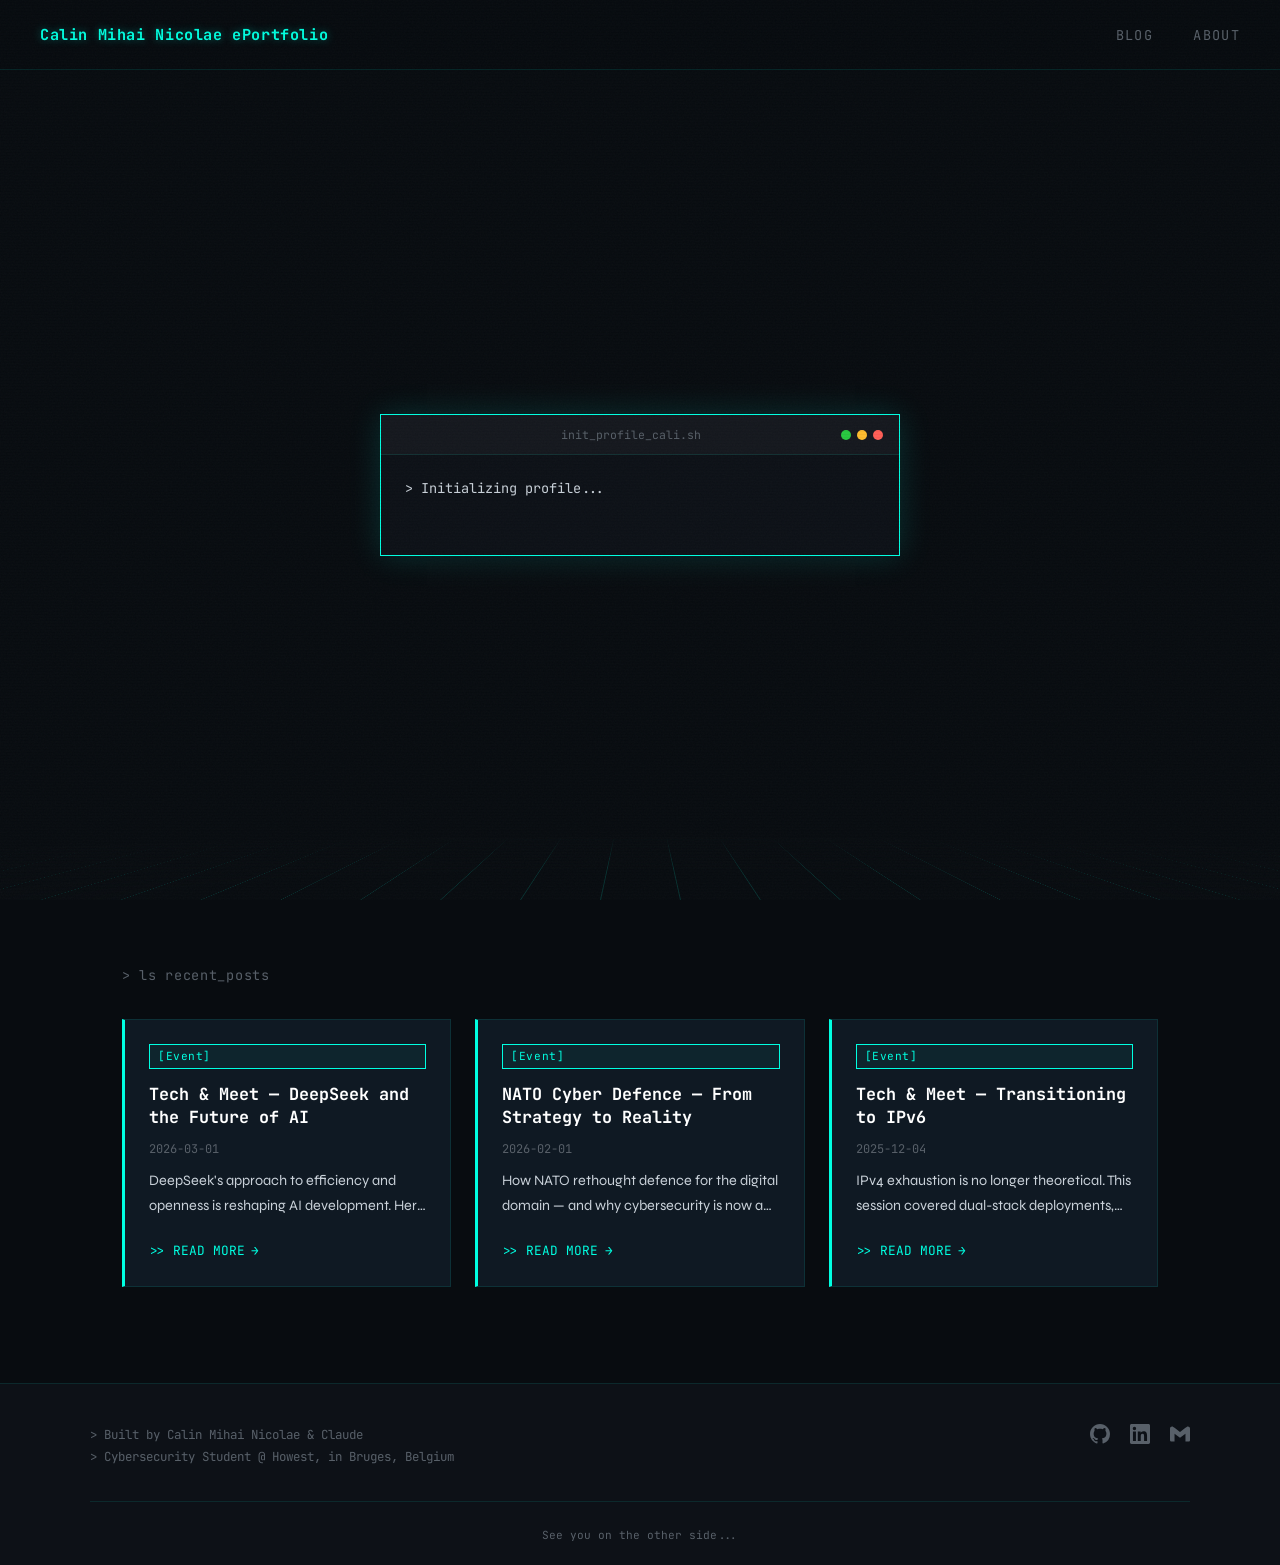
==== commit 7a90ca74: "updates" ====
--- a/index.html
+++ b/index.html
@@ -72,6 +72,24 @@
       <a href="./blog.html"  class="hero-btn hero-btn-cyan">[read_blog]</a>
       <a href="./about.html" class="hero-btn hero-btn-purple">[about_me]</a>
     </div>
+    <div class="footer-icons">
+      <a href="https://github.com/CalinNicolae" target="_blank" rel="noopener" aria-label="GitHub" class="footer-icon">
+        <svg xmlns="http://www.w3.org/2000/svg" width="20" height="20" viewBox="0 0 24 24" fill="currentColor" aria-hidden="true">
+          <path d="M12 0C5.37 0 0 5.37 0 12c0 5.31 3.435 9.795 8.205 11.385.6.105.825-.255.825-.57 0-.285-.015-1.23-.015-2.235-3.015.555-3.795-.735-4.035-1.41-.135-.345-.72-1.41-1.23-1.695-.42-.225-1.02-.78-.015-.795.945-.015 1.62.87 1.845 1.23 1.08 1.815 2.805 1.305 3.495.99.105-.78.42-1.305.765-1.605-2.67-.3-5.46-1.335-5.46-5.925 0-1.305.465-2.385 1.23-3.225-.12-.3-.54-1.53.12-3.18 0 0 1.005-.315 3.3 1.23.96-.27 1.98-.405 3-.405s2.04.135 3 .405c2.295-1.56 3.3-1.23 3.3-1.23.66 1.65.24 2.88.12 3.18.765.84 1.23 1.905 1.23 3.225 0 4.605-2.805 5.625-5.475 5.925.435.375.81 1.095.81 2.22 0 1.605-.015 2.895-.015 3.3 0 .315.225.69.825.57A12.02 12.02 0 0 0 24 12c0-6.63-5.37-12-12-12z"/>
+        </svg>
+      </a>
+      <a href="https://www.linkedin.com/in/calin-mihai-nicolae-7225602b3/" target="_blank" rel="noopener" aria-label="LinkedIn" class="footer-icon">
+        <svg xmlns="http://www.w3.org/2000/svg" width="20" height="20" viewBox="0 0 24 24" fill="currentColor" aria-hidden="true">
+          <path d="M20.447 20.452h-3.554v-5.569c0-1.328-.027-3.037-1.852-3.037-1.853 0-2.136 1.445-2.136 2.939v5.667H9.351V9h3.414v1.561h.046c.477-.9 1.637-1.85 3.37-1.85 3.601 0 4.267 2.37 4.267 5.455v6.286zM5.337 7.433a2.062 2.062 0 0 1-2.063-2.065 2.064 2.064 0 1 1 2.063 2.065zm1.782 13.019H3.555V9h3.564v11.452zM22.225 0H1.771C.792 0 0 .774 0 1.729v20.542C0 23.227.792 24 1.771 24h20.451C23.2 24 24 23.227 24 22.271V1.729C24 .774 23.2 0 22.222 0h.003z"/>
+        </svg>
+      </a>
+      <a href="mailto:calinmihainicolae@gmail.com" target="_blank" rel="noopener" aria-label="Gmail" class="footer-icon">
+        <svg xmlns="http://www.w3.org/2000/svg" width="20" height="20" viewBox="0 0 24 24" fill="currentColor" aria-hidden="true">
+          <path d="M24 5.457v13.909c0 .904-.732 1.636-1.636 1.636h-3.819V11.73L12 16.64l-6.545-4.91v9.273H1.636A1.636 1.636 0 0 1 0 19.366V5.457c0-2.023 2.309-3.178 3.927-1.964L5.455 4.64 12 9.548l6.545-4.91 1.528-1.145C21.691 2.28 24 3.434 24 5.457z"/>
+        </svg>
+      </a>
+    </div>
+    <!-- TODO: FIND A GOOD LOCATION FOR LINK ICONS -->
   </div>
 </section>
 
@@ -107,6 +125,11 @@
           <path d="M20.447 20.452h-3.554v-5.569c0-1.328-.027-3.037-1.852-3.037-1.853 0-2.136 1.445-2.136 2.939v5.667H9.351V9h3.414v1.561h.046c.477-.9 1.637-1.85 3.37-1.85 3.601 0 4.267 2.37 4.267 5.455v6.286zM5.337 7.433a2.062 2.062 0 0 1-2.063-2.065 2.064 2.064 0 1 1 2.063 2.065zm1.782 13.019H3.555V9h3.564v11.452zM22.225 0H1.771C.792 0 0 .774 0 1.729v20.542C0 23.227.792 24 1.771 24h20.451C23.2 24 24 23.227 24 22.271V1.729C24 .774 23.2 0 22.222 0h.003z"/>
         </svg>
       </a>
+      <a href="mailto:calinmihainicolae@gmail.com" target="_blank" rel="noopener" aria-label="Gmail" class="footer-icon">
+        <svg xmlns="http://www.w3.org/2000/svg" width="20" height="20" viewBox="0 0 24 24" fill="currentColor" aria-hidden="true">
+          <path d="M24 5.457v13.909c0 .904-.732 1.636-1.636 1.636h-3.819V11.73L12 16.64l-6.545-4.91v9.273H1.636A1.636 1.636 0 0 1 0 19.366V5.457c0-2.023 2.309-3.178 3.927-1.964L5.455 4.64 12 9.548l6.545-4.91 1.528-1.145C21.691 2.28 24 3.434 24 5.457z"/>
+        </svg>
+      </a>
     </div>
   </div>
   <p class="footer-copyright">See you on the other side...</p>
--- a/assets/css/style.css
+++ b/assets/css/style.css
@@ -468,6 +468,7 @@
   gap: 1.25rem;
   flex-wrap: wrap;
   justify-content: center;
+  margin-bottom: 1rem;
 }
 
 .hero-btn {
@@ -941,6 +942,7 @@
   transition: color var(--transition-fast);
   text-decoration: none;
   text-shadow: none;
+  font-size: 100px;
 }
 
 .footer-icon:hover {
@@ -1690,7 +1692,7 @@
   width: calc(50% - 50px);
   background: var(--bg-card);
   border: 1px solid var(--border-dim);
-  padding: 1.1rem 1.25rem;
+  padding: 1.1rem 3.5rem;
   flex-shrink: 0;
 }
 
@@ -1845,6 +1847,17 @@
   .featured-grid    { grid-template-columns: repeat(2, 1fr); }
   .about-grid       { grid-template-columns: 1fr; gap: 2rem; }
   .about-avatar     { max-width: 280px; }
+}
+
+/* Zoom cursor enhancement for profile photo */
+.profile-photo {
+  cursor: zoom-in;
+  transition: transform 0.2s ease, filter 0.2s ease;
+}
+
+.profile-photo:hover {
+  transform: scale(1.02);
+  filter: drop-shadow(0 0 8px var(--neon-cyan));
 }
 
 /* ============================================================
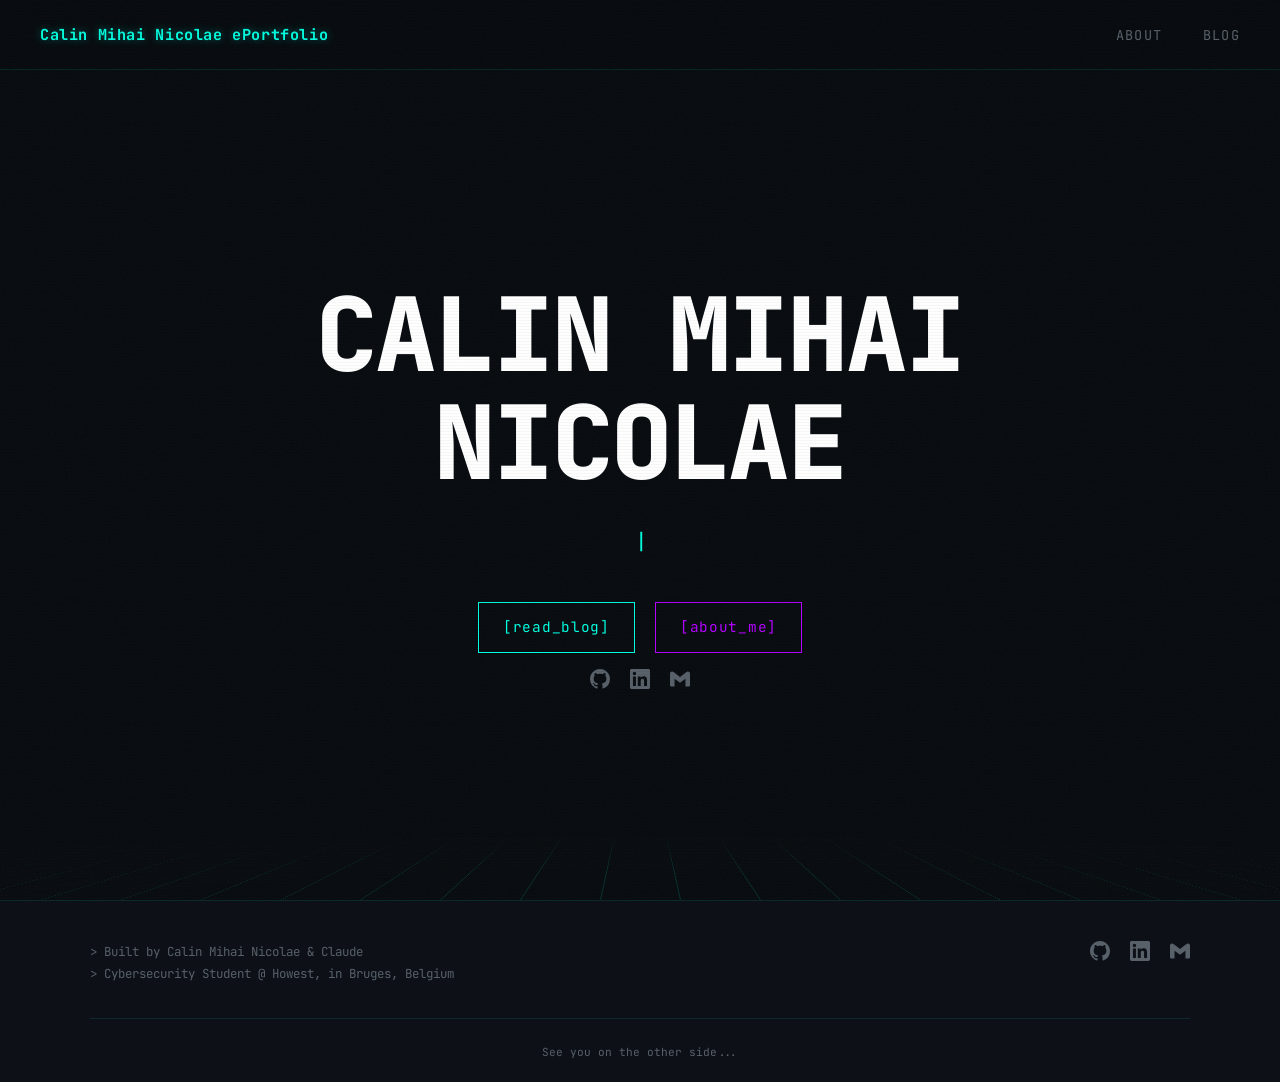
==== commit 9c86fd71: "removed featured" ====
--- a/index.html
+++ b/index.html
@@ -8,50 +8,27 @@
   <meta property="og:description" content="Calin Mihai Nicolae">
   <meta property="og:type" content="website">
   <title>Calin Mihai Nicolae</title>
+  <link rel="icon" type="image/png" href="./assets/images/favicon.png">
+  <link rel="apple-touch-icon" href="./assets/images/favicon.png">
   <link rel="stylesheet" href="assets/css/style.css">
+  <script type="module" src="./assets/js/layout.js"></script>
   <script type="module" src="./assets/js/transitions.js"></script>
   <script type="module" src="./assets/js/index.js"></script>
 </head>
 <body>
 
-<!-- PAGE TRANSITION OVERLAY -->
 <div id="page-transition">
   <p class="transition-text">&gt; LOADING...</p>
 </div>
 
-<!-- Skip to main -->
 <a href="#main" class="skip-link">Skip to main content</a>
 
-<!-- ═══════════════════════════════════════════
-     NAVIGATION BAR
-     Copy this entire <nav> block to other pages.
-═══════════════════════════════════════════ -->
-<nav>
-  <a href="./index.html" class="nav-logo">Calin Mihai Nicolae ePortfolio</a>
+<nav></nav>
 
-  <!-- Hamburger (mobile only) -->
-  <button class="nav-toggle" aria-label="Toggle navigation" aria-expanded="false">
-    <span class="hamburger-line"></span>
-    <span class="hamburger-line"></span>
-    <span class="hamburger-line"></span>
-  </button>
-
-  <ul class="nav-links">
-    <li><a href="./blog.html">BLOG</a></li>
-    <li><a href="./about.html">ABOUT</a></li>
-  </ul>
-</nav>
-<!-- ═══════════════════════════════════════════ -->
-
-<!-- ═══════════════════════════════════════════
-     HERO SECTION
-═══════════════════════════════════════════ -->
 <section class="hero" id="main">
-  <!-- Perspective grid background -->
   <div class="hero-grid-bg" aria-hidden="true"></div>
   <div class="hero-grid-fade" aria-hidden="true"></div>
 
-  <!-- Boot terminal (shown first, then fades out) -->
   <div id="boot-terminal" class="boot-terminal" aria-live="polite">
     <div class="boot-terminal-bar">
       <span class="boot-terminal-title">init_profile_cali.sh</span>
@@ -62,7 +39,6 @@
     <div class="boot-terminal-body"></div>
   </div>
 
-  <!-- Hero content (revealed after boot sequence) -->
   <div id="hero-content" class="hero-content" style="opacity:0; pointer-events:none;">
     <h1 id="hero-name" class="hero-name">CALIN MIHAI NICOLAE</h1>
     <p class="hero-subtitle-wrap">
@@ -93,46 +69,6 @@
   </div>
 </section>
 
-<!-- ═══════════════════════════════════════════
-     FEATURED POSTS STRIP
-═══════════════════════════════════════════ -->
-<section class="featured-section">
-  <p class="featured-label">&gt; ls recent_posts</p>
-  <div class="featured-grid" id="featured-grid">
-    <!-- Injected by JS -->
-  </div>
-</section>
-
-<!-- ═══════════════════════════════════════════
-     FOOTER
-═══════════════════════════════════════════ -->
-<footer class="site-footer">
-  <div class="footer-main">
-    <!-- Left: terminal text -->
-    <div class="footer-left">
-      <p>&gt; Built by Calin Mihai Nicolae & Claude</p>
-      <p>&gt; Cybersecurity Student @ Howest, in Bruges, Belgium</p>
-    </div>
-    <!-- Right: social icon links -->
-    <div class="footer-icons">
-      <a href="https://github.com/CalinNicolae" target="_blank" rel="noopener" aria-label="GitHub" class="footer-icon">
-        <svg xmlns="http://www.w3.org/2000/svg" width="20" height="20" viewBox="0 0 24 24" fill="currentColor" aria-hidden="true">
-          <path d="M12 0C5.37 0 0 5.37 0 12c0 5.31 3.435 9.795 8.205 11.385.6.105.825-.255.825-.57 0-.285-.015-1.23-.015-2.235-3.015.555-3.795-.735-4.035-1.41-.135-.345-.72-1.41-1.23-1.695-.42-.225-1.02-.78-.015-.795.945-.015 1.62.87 1.845 1.23 1.08 1.815 2.805 1.305 3.495.99.105-.78.42-1.305.765-1.605-2.67-.3-5.46-1.335-5.46-5.925 0-1.305.465-2.385 1.23-3.225-.12-.3-.54-1.53.12-3.18 0 0 1.005-.315 3.3 1.23.96-.27 1.98-.405 3-.405s2.04.135 3 .405c2.295-1.56 3.3-1.23 3.3-1.23.66 1.65.24 2.88.12 3.18.765.84 1.23 1.905 1.23 3.225 0 4.605-2.805 5.625-5.475 5.925.435.375.81 1.095.81 2.22 0 1.605-.015 2.895-.015 3.3 0 .315.225.69.825.57A12.02 12.02 0 0 0 24 12c0-6.63-5.37-12-12-12z"/>
-        </svg>
-      </a>
-      <a href="https://www.linkedin.com/in/calin-mihai-nicolae-7225602b3/" target="_blank" rel="noopener" aria-label="LinkedIn" class="footer-icon">
-        <svg xmlns="http://www.w3.org/2000/svg" width="20" height="20" viewBox="0 0 24 24" fill="currentColor" aria-hidden="true">
-          <path d="M20.447 20.452h-3.554v-5.569c0-1.328-.027-3.037-1.852-3.037-1.853 0-2.136 1.445-2.136 2.939v5.667H9.351V9h3.414v1.561h.046c.477-.9 1.637-1.85 3.37-1.85 3.601 0 4.267 2.37 4.267 5.455v6.286zM5.337 7.433a2.062 2.062 0 0 1-2.063-2.065 2.064 2.064 0 1 1 2.063 2.065zm1.782 13.019H3.555V9h3.564v11.452zM22.225 0H1.771C.792 0 0 .774 0 1.729v20.542C0 23.227.792 24 1.771 24h20.451C23.2 24 24 23.227 24 22.271V1.729C24 .774 23.2 0 22.222 0h.003z"/>
-        </svg>
-      </a>
-      <a href="mailto:calinmihainicolae@gmail.com" target="_blank" rel="noopener" aria-label="Gmail" class="footer-icon">
-        <svg xmlns="http://www.w3.org/2000/svg" width="20" height="20" viewBox="0 0 24 24" fill="currentColor" aria-hidden="true">
-          <path d="M24 5.457v13.909c0 .904-.732 1.636-1.636 1.636h-3.819V11.73L12 16.64l-6.545-4.91v9.273H1.636A1.636 1.636 0 0 1 0 19.366V5.457c0-2.023 2.309-3.178 3.927-1.964L5.455 4.64 12 9.548l6.545-4.91 1.528-1.145C21.691 2.28 24 3.434 24 5.457z"/>
-        </svg>
-      </a>
-    </div>
-  </div>
-  <p class="footer-copyright">See you on the other side...</p>
-</footer>
+<footer class="site-footer"></footer>
 </body>
 </html>
--- a/assets/css/style.css
+++ b/assets/css/style.css
@@ -782,7 +782,7 @@
 
 .post-list-img {
   width: 100%;
-  height: 120px;
+  height: 100%;
   object-fit: cover;
   display: block;
   filter: grayscale(0.3) brightness(0.85);
@@ -1884,7 +1884,7 @@
 
   .nav-links.open { display: flex; }
 
-  .nav-links a { font-size: 1.2rem; letter-spacing: 0.2em; }
+  .nav-links a { font-size: 1.2rem; letter-spacing: 0.2em; padding: 16px 20px; }
 
   .featured-grid { grid-template-columns: 1fr; }
 
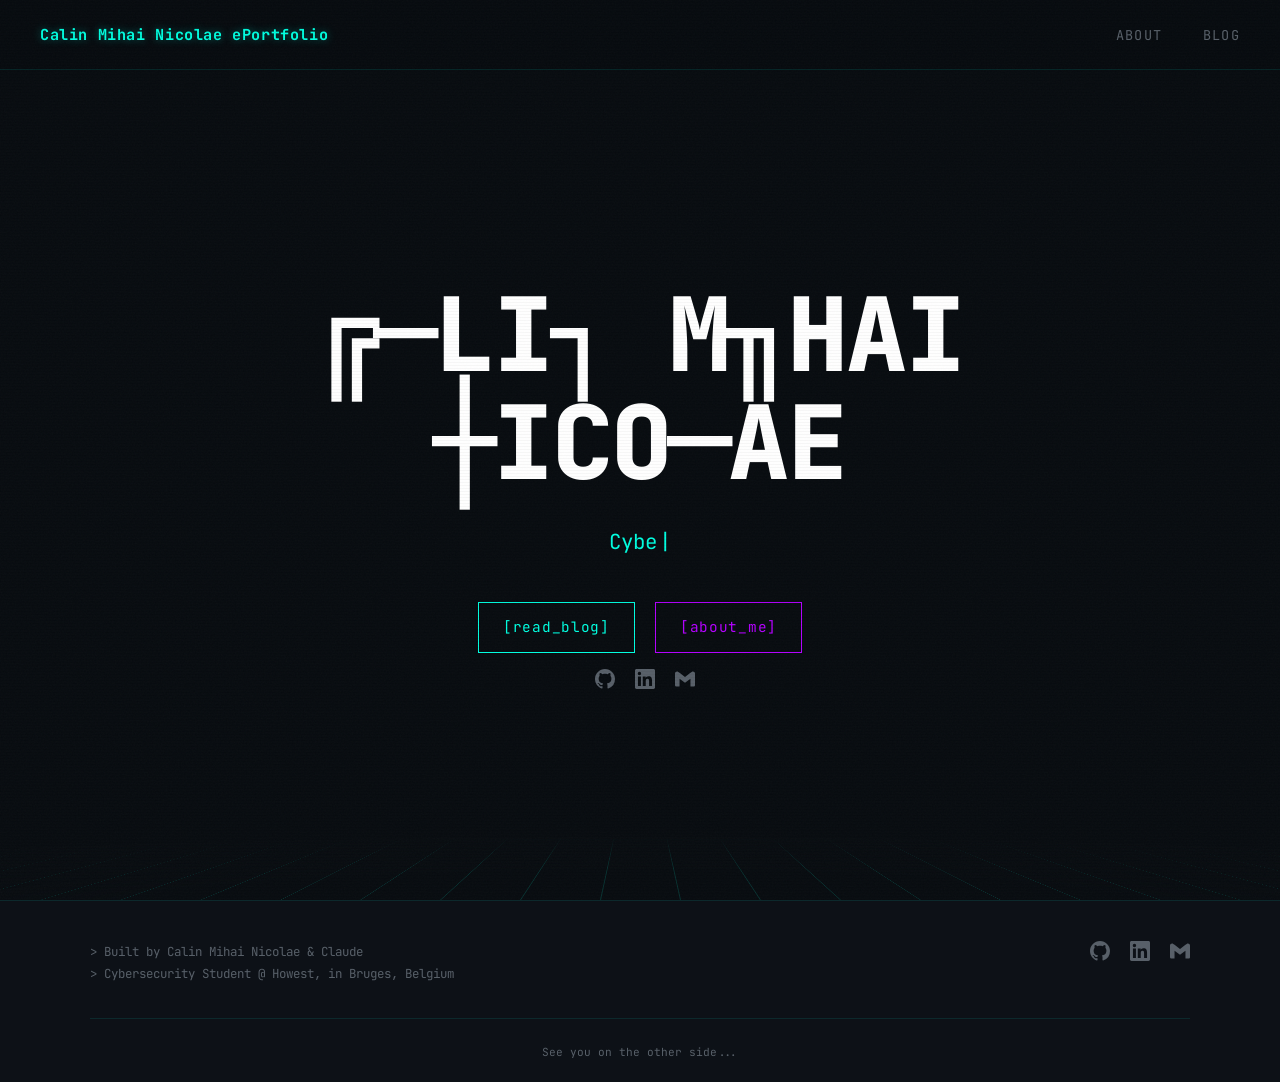
==== commit e8fe0d31: "refactor" ====
--- a/index.html
+++ b/index.html
@@ -3,14 +3,20 @@
 <head>
   <meta charset="UTF-8">
   <meta name="viewport" content="width=device-width, initial-scale=1.0">
-  <meta name="description" content="Calin Mihai Nicolae">
-  <meta property="og:title" content="Calin Mihai Nicolae">
-  <meta property="og:description" content="Calin Mihai Nicolae">
+  <meta name="description" content="Personal ePortfolio of Călin Mihai Nicolae, a final-year Applied Computer Science (cybersecurity) student at Howest, Bruges. Event reflections, a hackathon, a podcast, and professional development.">
+  <meta property="og:title" content="Călin Mihai Nicolae · Cybersecurity ePortfolio">
+  <meta property="og:description" content="Final-year cybersecurity student at Howest. Event reflections, a hackathon, a podcast, and professional development.">
   <meta property="og:type" content="website">
-  <title>Calin Mihai Nicolae</title>
+  <title>Călin Mihai Nicolae · Cybersecurity ePortfolio</title>
   <link rel="icon" type="image/png" href="./assets/images/favicon.png">
   <link rel="apple-touch-icon" href="./assets/images/favicon.png">
   <link rel="stylesheet" href="assets/css/style.css">
+  <noscript>
+    <style>
+      #boot-terminal { display: none !important; }
+      .hero-content { opacity: 1 !important; pointer-events: auto !important; }
+    </style>
+  </noscript>
   <script type="module" src="./assets/js/layout.js"></script>
   <script type="module" src="./assets/js/transitions.js"></script>
   <script type="module" src="./assets/js/index.js"></script>
@@ -24,6 +30,13 @@
 <a href="#main" class="skip-link">Skip to main content</a>
 
 <nav></nav>
+
+<noscript>
+  <div class="noscript-banner">
+    &gt; JavaScript is disabled. This site uses it for navigation and content.
+    <a href="./index.html">Home</a> · <a href="./about.html">About</a> · <a href="./blog.html">Blog</a>
+  </div>
+</noscript>
 
 <section class="hero" id="main">
   <div class="hero-grid-bg" aria-hidden="true"></div>
@@ -65,7 +78,6 @@
         </svg>
       </a>
     </div>
-    <!-- TODO: FIND A GOOD LOCATION FOR LINK ICONS -->
   </div>
 </section>
 
--- a/assets/css/style.css
+++ b/assets/css/style.css
@@ -933,6 +933,7 @@
   display: flex;
   align-items: center;
   gap: 1.25rem;
+  padding-left: 0.6rem;
 }
 
 .footer-icon {
@@ -1170,7 +1171,7 @@
 
 .post-cover-img {
   width: 100%;
-  max-height: 400px;
+  max-height: 40rem;
   object-fit: cover;
   display: block;
   border: 1px solid var(--border-dim);
@@ -1573,7 +1574,6 @@
 }
 
 .bio-intro {
-  font-family: var(--font-body);
   font-size: clamp(1.4rem, 3vw, 2rem);
   font-weight: 700;
   color: var(--text-bright);
@@ -1908,10 +1908,31 @@
   .post-hero-overlay { padding: 1.5rem; }
   .post-body         { padding: 2rem 1rem; }
 }
-
+.stack{
+  font-weight: 600;
+}
 @media (max-width: 520px) {
   .post-list-item { flex-direction: column; }
   .post-list-img-wrap,
   .post-list-no-img { width: 100%; height: 160px; }
   .post-list-img { height: 160px; width: 100%; }
 }
+
+.post-navigation-section {
+  max-width: 800px;
+  margin: 0 auto;
+  padding: 2rem 2rem 4rem;
+  text-align: center;
+}
+
+.post-nav-buttons {
+  display: flex;
+  justify-content: space-between;
+  gap: 1rem;
+  flex-wrap: wrap;
+}
+
+.post-nav-buttons .hero-btn {
+  flex: 1;
+  text-align: center;
+}
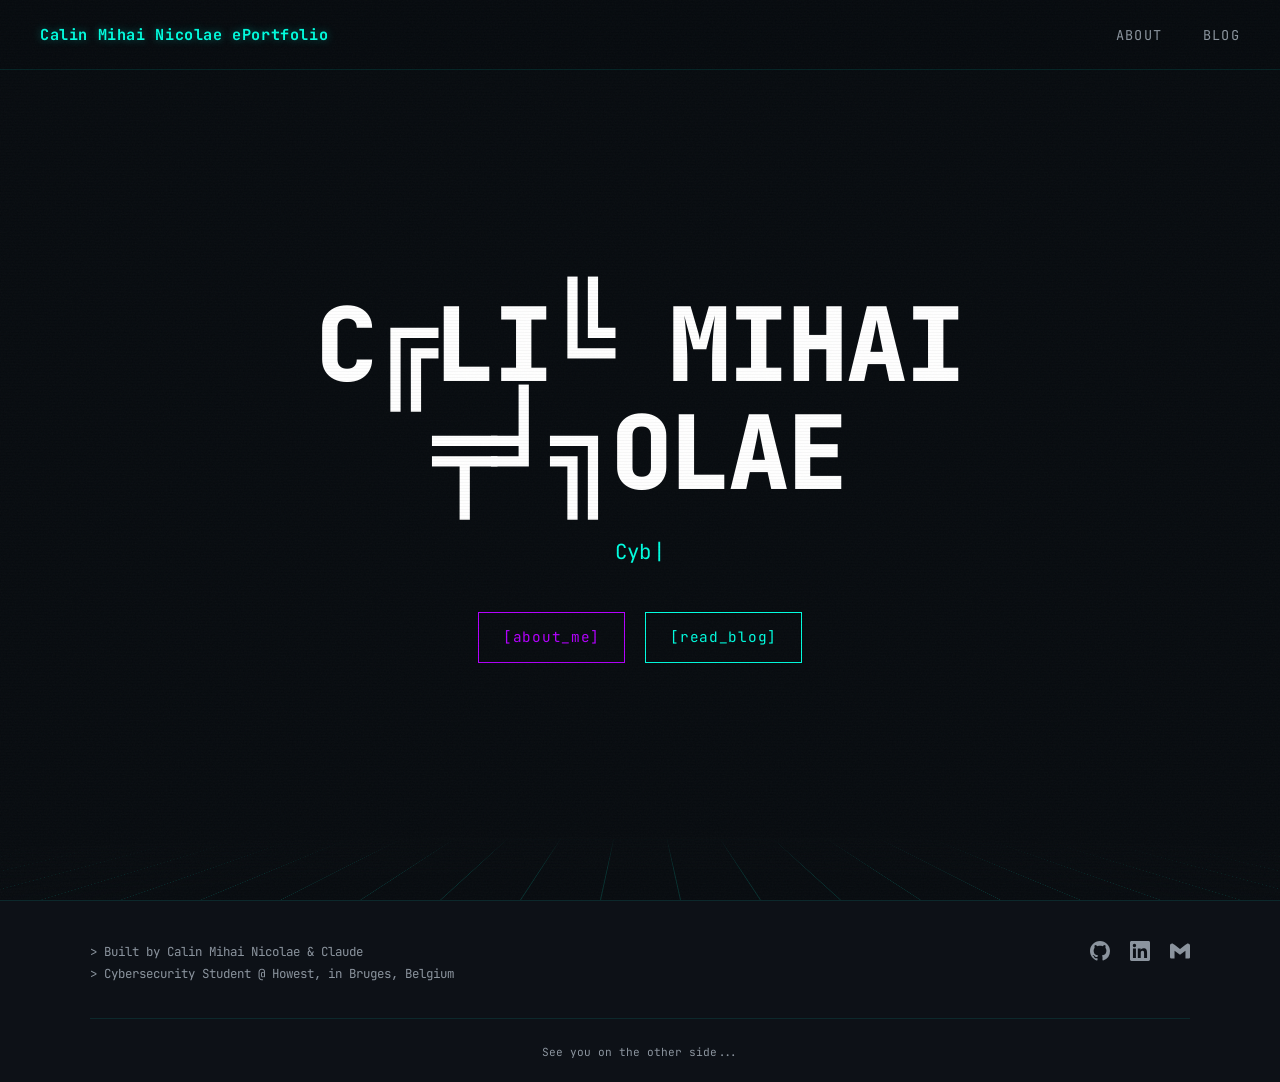
==== commit 198fcb7a: "refactor" ====
--- a/index.html
+++ b/index.html
@@ -58,25 +58,8 @@
       <span id="typewriter-text"></span><span class="hero-subtitle-cursor">|</span>
     </p>
     <div class="hero-buttons">
+      <a href="./about.html" class="hero-btn hero-btn-purple">[about_me]</a>
       <a href="./blog.html"  class="hero-btn hero-btn-cyan">[read_blog]</a>
-      <a href="./about.html" class="hero-btn hero-btn-purple">[about_me]</a>
-    </div>
-    <div class="footer-icons">
-      <a href="https://github.com/CalinNicolae" target="_blank" rel="noopener" aria-label="GitHub" class="footer-icon">
-        <svg xmlns="http://www.w3.org/2000/svg" width="20" height="20" viewBox="0 0 24 24" fill="currentColor" aria-hidden="true">
-          <path d="M12 0C5.37 0 0 5.37 0 12c0 5.31 3.435 9.795 8.205 11.385.6.105.825-.255.825-.57 0-.285-.015-1.23-.015-2.235-3.015.555-3.795-.735-4.035-1.41-.135-.345-.72-1.41-1.23-1.695-.42-.225-1.02-.78-.015-.795.945-.015 1.62.87 1.845 1.23 1.08 1.815 2.805 1.305 3.495.99.105-.78.42-1.305.765-1.605-2.67-.3-5.46-1.335-5.46-5.925 0-1.305.465-2.385 1.23-3.225-.12-.3-.54-1.53.12-3.18 0 0 1.005-.315 3.3 1.23.96-.27 1.98-.405 3-.405s2.04.135 3 .405c2.295-1.56 3.3-1.23 3.3-1.23.66 1.65.24 2.88.12 3.18.765.84 1.23 1.905 1.23 3.225 0 4.605-2.805 5.625-5.475 5.925.435.375.81 1.095.81 2.22 0 1.605-.015 2.895-.015 3.3 0 .315.225.69.825.57A12.02 12.02 0 0 0 24 12c0-6.63-5.37-12-12-12z"/>
-        </svg>
-      </a>
-      <a href="https://www.linkedin.com/in/calin-mihai-nicolae-7225602b3/" target="_blank" rel="noopener" aria-label="LinkedIn" class="footer-icon">
-        <svg xmlns="http://www.w3.org/2000/svg" width="20" height="20" viewBox="0 0 24 24" fill="currentColor" aria-hidden="true">
-          <path d="M20.447 20.452h-3.554v-5.569c0-1.328-.027-3.037-1.852-3.037-1.853 0-2.136 1.445-2.136 2.939v5.667H9.351V9h3.414v1.561h.046c.477-.9 1.637-1.85 3.37-1.85 3.601 0 4.267 2.37 4.267 5.455v6.286zM5.337 7.433a2.062 2.062 0 0 1-2.063-2.065 2.064 2.064 0 1 1 2.063 2.065zm1.782 13.019H3.555V9h3.564v11.452zM22.225 0H1.771C.792 0 0 .774 0 1.729v20.542C0 23.227.792 24 1.771 24h20.451C23.2 24 24 23.227 24 22.271V1.729C24 .774 23.2 0 22.222 0h.003z"/>
-        </svg>
-      </a>
-      <a href="mailto:calinmihainicolae@gmail.com" target="_blank" rel="noopener" aria-label="Gmail" class="footer-icon">
-        <svg xmlns="http://www.w3.org/2000/svg" width="20" height="20" viewBox="0 0 24 24" fill="currentColor" aria-hidden="true">
-          <path d="M24 5.457v13.909c0 .904-.732 1.636-1.636 1.636h-3.819V11.73L12 16.64l-6.545-4.91v9.273H1.636A1.636 1.636 0 0 1 0 19.366V5.457c0-2.023 2.309-3.178 3.927-1.964L5.455 4.64 12 9.548l6.545-4.91 1.528-1.145C21.691 2.28 24 3.434 24 5.457z"/>
-        </svg>
-      </a>
     </div>
   </div>
 </section>
--- a/assets/css/style.css
+++ b/assets/css/style.css
@@ -12,7 +12,7 @@
   --neon-purple:     #b400ff;
   --neon-green:      #00ff41;
   --text-primary:    #c9d1d9;
-  --text-dim:        #586069;
+  --text-dim:        #8b949e;
   --text-bright:     #ffffff;
   --border-dim:      rgba(0, 255, 225, 0.1);
   --border-glow:     rgba(0, 255, 225, 0.4);
@@ -92,7 +92,6 @@
   box-sizing: border-box;
   margin: 0;
   padding: 0;
-  cursor: crosshair;
 }
 
 html { scroll-behavior: smooth; }
@@ -147,7 +146,7 @@
 :focus-visible { outline: 2px dashed var(--neon-cyan); outline-offset: 3px; }
 
 /* Fonts */
-h1, h2, h3, h4, h5, h6, code, pre, nav, .font-mono { font-family: var(--font-mono); }
+h1, h2, h3, h4, h5, h6, code, pre, nav { font-family: var(--font-mono); }
 
 a { color: var(--neon-cyan); text-decoration: none; transition: color var(--transition-fast), text-shadow var(--transition-fast); }
 a:hover { color: var(--text-bright); text-shadow: 0 0 8px var(--neon-cyan); }
@@ -303,6 +302,7 @@
   padding: 6px;
   width: 36px;
   height: 36px;
+  cursor: pointer;
 }
 
 .hamburger-line {
@@ -417,9 +417,6 @@
   color: var(--text-primary);
 }
 
-.boot-terminal-line { display: block; }
-.boot-line-green    { color: var(--neon-green); }
-
 /* ── Hero content (revealed after boot) ── */
 .hero-content {
   position: absolute;
@@ -503,144 +500,8 @@
 }
 
 /* ============================================================
-   SECTION LAYOUT
-   ============================================================ */
-.section {
-  padding: 5rem 2rem;
-  max-width: 1100px;
-  margin: 0 auto;
-}
-
-.section-header {
-  display: flex;
-  align-items: baseline;
-  gap: 1rem;
-  margin-bottom: 3rem;
-}
-
-.section-number { font-family: var(--font-mono); font-size: 0.8rem; color: var(--neon-cyan); letter-spacing: 0.1em; }
-.section-title  { font-size: clamp(1.4rem, 3vw, 2rem); font-weight: 700; color: var(--text-bright); }
-.section-line   { flex: 1; height: 1px; background: var(--border-dim); margin-left: 1rem; }
-
-/* ============================================================
-   FEATURED POSTS STRIP (homepage)
-   ============================================================ */
-.featured-section {
-  padding: 4rem 2rem 6rem;
-  max-width: 1100px;
-  margin: 0 auto;
-}
-
-.featured-label {
-  font-family: var(--font-mono);
-  font-size: 0.85rem;
-  color: var(--text-dim);
-  margin-bottom: 2rem;
-  letter-spacing: 0.05em;
-}
-
-.featured-grid {
-  display: grid;
-  grid-template-columns: repeat(3, 1fr);
-  gap: 1.5rem;
-}
-
-/* Featured card */
-.featured-card {
-  position: relative;
-  background: var(--bg-card);
-  border: 1px solid var(--border-dim);
-  border-left: 3px solid var(--neon-cyan);
-  padding: 24px;
-  display: flex;
-  flex-direction: column;
-  gap: 0.6rem;
-  overflow: hidden;
-  transition: transform var(--transition-fast), box-shadow var(--transition-fast), border-color var(--transition-fast);
-  text-decoration: none;
-  color: inherit;
-}
-
-.featured-card:hover {
-  transform: translateY(-4px);
-  box-shadow: 0 8px 30px rgba(0, 255, 225, 0.1);
-  border-color: var(--border-glow);
-  border-left-color: var(--neon-cyan);
-  color: inherit;
-  text-shadow: none;
-}
-
-/* Scanline sweep on hover — uses transform (not top) to avoid layout shift */
-.featured-card::after {
-  content: '';
-  position: absolute;
-  inset: 0;
-  background: linear-gradient(to bottom, rgba(0, 255, 225, 0.06) 0%, transparent 100%);
-  pointer-events: none;
-  transform: translateY(-100%);
-  transition: transform 0.4s ease;
-}
-
-.featured-card:hover::after { transform: translateY(100%); }
-
-/* Staggered load animation */
-.featured-card:nth-child(1) { animation: fadeInUp 0.5s ease 0ms    both; }
-.featured-card:nth-child(2) { animation: fadeInUp 0.5s ease 80ms   both; }
-.featured-card:nth-child(3) { animation: fadeInUp 0.5s ease 160ms  both; }
-
-.featured-card-category { /* tag element used directly */ }
-
-.featured-card-title {
-  font-family: var(--font-mono);
-  font-size: 1.05rem;
-  font-weight: 700;
-  color: var(--text-bright);
-  line-height: 1.4;
-  margin-top: 4px;
-}
-
-.featured-card-date {
-  font-family: var(--font-mono);
-  font-size: 0.75rem;
-  color: var(--text-dim);
-}
-
-.featured-card-excerpt {
-  font-family: var(--font-body);
-  font-size: 0.9rem;
-  color: var(--text-primary);
-  flex: 1;
-  overflow: hidden;
-  display: -webkit-box;
-  -webkit-line-clamp: 2;
-  -webkit-box-orient: vertical;
-}
-
-.featured-card-footer {
-  margin-top: 0.75rem;
-  font-family: var(--font-mono);
-  font-size: 0.8rem;
-  color: var(--neon-cyan);
-  display: flex;
-  align-items: center;
-  gap: 0.4rem;
-}
-
-.featured-card-arrow {
-  display: inline-block;
-  transition: transform var(--transition-fast);
-}
-
-.featured-card:hover .featured-card-arrow { transform: translateX(4px); }
-
-/* ============================================================
    UTILITY CLASSES
    ============================================================ */
-.neon-glow     { text-shadow: 0 0 10px var(--neon-cyan), 0 0 30px rgba(0, 255, 225, 0.3); }
-.neon-glow-red { text-shadow: 0 0 10px var(--neon-red),  0 0 30px rgba(255, 0, 60, 0.3); }
-.glitch        { position: relative; animation: glitch 0.8s steps(1) forwards; }
-.blink         { animation: blink 1s step-end infinite; }
-
 .tag {
   display: inline-block;
   font-family: var(--font-mono);
@@ -651,8 +512,6 @@
   background: rgba(0, 255, 225, 0.05);
   letter-spacing: 0.05em;
 }
-
-.fade-in-up { animation: fadeInUp 0.6s ease forwards; }
 
 /* Terminal dots (shared) */
 .terminal-dot          { width: 10px; height: 10px; border-radius: 50%; }
@@ -671,14 +530,6 @@
   padding: 4rem 2rem 2rem;
   max-width: 1100px;
   margin: 0 auto;
-}
-
-.blog-page-label {
-  font-family: var(--font-mono);
-  font-size: 0.8rem;
-  color: var(--text-dim);
-  margin-bottom: 0.75rem;
-  letter-spacing: 0.05em;
 }
 
 .blog-page-title {
@@ -732,6 +583,7 @@
   background: transparent;
   color: var(--text-dim);
   white-space: nowrap;
+  cursor: pointer;
   transition: border-color var(--transition-fast), color var(--transition-fast), background var(--transition-fast);
 }
 
@@ -963,115 +815,6 @@
   padding-top: 1.5rem;
   border-top: 1px solid var(--border-dim);
 }
-
-/* ============================================================
-   POST PAGE
-   ============================================================ */
-.post-page-wrap { padding-top: var(--nav-height); }
-
-.post-hero {
-  position: relative;
-  width: 100%;
-  max-height: 500px;
-  overflow: hidden;
-}
-
-.post-hero-img {
-  width: 100%;
-  height: 500px;
-  object-fit: cover;
-  display: block;
-  filter: brightness(0.5) saturate(0.8);
-}
-
-.post-hero-overlay {
-  position: absolute;
-  inset: 0;
-  background: linear-gradient(to top, var(--bg-primary) 0%, transparent 60%);
-  display: flex;
-  flex-direction: column;
-  align-items: flex-start;
-  justify-content: flex-end;
-  padding: 3rem;
-}
-
-.post-hero-category {
-  font-family: var(--font-mono);
-  font-size: 0.75rem;
-  color: var(--neon-cyan);
-  letter-spacing: 0.15em;
-  text-transform: uppercase;
-  margin-bottom: 0.75rem;
-}
-
-.post-hero-title {
-  font-size: clamp(1.6rem, 4vw, 3rem);
-  font-weight: 800;
-  color: var(--text-bright);
-  line-height: 1.15;
-  max-width: 800px;
-  margin-bottom: 1rem;
-}
-
-.post-hero-meta {
-  display: flex;
-  align-items: center;
-  gap: 1.5rem;
-  font-family: var(--font-mono);
-  font-size: 0.78rem;
-  color: var(--text-dim);
-}
-
-.post-hero-tags { display: flex; gap: 0.5rem; flex-wrap: wrap; margin-top: 1rem; }
-
-.post-body {
-  max-width: 760px;
-  margin: 0 auto;
-  padding: 3rem 2rem;
-}
-
-.post-body h2 {
-  font-size: 1.5rem;
-  color: var(--text-bright);
-  margin: 2.5rem 0 1rem;
-  padding-bottom: 0.5rem;
-  border-bottom: 1px solid var(--border-dim);
-}
-
-.post-body h3 { font-size: 1.15rem; color: var(--neon-cyan); margin: 2rem 0 0.75rem; }
-.post-body p  { margin-bottom: 1.25rem; font-size: 1rem; color: var(--text-primary); }
-.post-body ul, .post-body ol { margin: 1rem 0 1.25rem 1.5rem; }
-.post-body li { margin-bottom: 0.4rem; }
-.post-body code { font-size: 0.85em; color: var(--neon-cyan); background: rgba(0, 255, 225, 0.07); padding: 1px 5px; border-radius: 2px; }
-.post-body pre { background: var(--bg-secondary); border: 1px solid var(--border-dim); padding: 1.25rem; overflow-x: auto; margin: 1.5rem 0; font-size: 0.85rem; }
-.post-body blockquote { border-left: 3px solid var(--neon-cyan); padding-left: 1.25rem; margin: 1.5rem 0; color: var(--text-dim); font-style: italic; }
-
-.post-caption { font-family: var(--font-mono); font-size: 0.75rem; color: var(--text-dim); text-align: center; margin-top: 0.5rem; margin-bottom: 2rem; }
-
-.post-gallery { display: grid; grid-template-columns: repeat(auto-fill, minmax(280px, 1fr)); gap: 1rem; margin: 2rem 0; }
-.post-gallery figure { margin: 0; }
-.post-gallery img { width: 100%; aspect-ratio: 16/10; object-fit: cover; display: block; border: 1px solid var(--border-dim); filter: grayscale(0.2); transition: filter var(--transition-med), border-color var(--transition-fast); }
-.post-gallery img:hover { filter: grayscale(0); border-color: var(--border-glow); }
-.post-gallery figcaption { font-family: var(--font-mono); font-size: 0.72rem; color: var(--text-dim); padding: 0.4rem 0; }
-
-.info-card { background: var(--bg-card); border: 1px solid var(--border-dim); border-left: 3px solid var(--neon-purple); padding: 1.25rem 1.5rem; margin: 2rem 0; font-family: var(--font-mono); font-size: 0.85rem; }
-.info-card-label { font-size: 0.7rem; color: var(--neon-purple); letter-spacing: 0.1em; text-transform: uppercase; margin-bottom: 0.4rem; }
-.info-card-value { color: var(--text-bright); }
-
-/* ============================================================
-   ABOUT PAGE
-   ============================================================ */
-.about-page-wrap { padding-top: var(--nav-height); }
-
-.about-grid { display: grid; grid-template-columns: 1fr 2fr; gap: 4rem; align-items: start; }
-.about-avatar { width: 100%; aspect-ratio: 1; object-fit: cover; border: 1px solid var(--border-dim); filter: grayscale(0.4); }
-.about-name { font-size: clamp(1.8rem, 4vw, 3rem); font-weight: 800; color: var(--text-bright); margin-bottom: 0.5rem; }
-.about-role { font-family: var(--font-mono); font-size: 0.9rem; color: var(--neon-cyan); letter-spacing: 0.1em; margin-bottom: 1.5rem; }
-.about-bio { font-size: 1rem; color: var(--text-primary); line-height: 1.8; margin-bottom: 1.5rem; }
-
-.skills-grid { display: grid; grid-template-columns: repeat(auto-fill, minmax(200px, 1fr)); gap: 1rem; margin-top: 1.5rem; }
-.skill-item { font-family: var(--font-mono); font-size: 0.82rem; color: var(--text-primary); padding: 0.5rem 0; border-bottom: 1px solid var(--border-dim); display: flex; align-items: center; gap: 0.5rem; }
-.skill-item::before { content: '▸'; color: var(--neon-cyan); }
 
 /* ============================================================
    PAGE TRANSITION OVERLAY  (clip-path wipe system)
@@ -1318,50 +1061,12 @@
 .post-body li::marker { color: var(--neon-cyan); }
 
 /* ============================================================
-   POST PAGE — VERDICT CARD
-   ============================================================ */
-.post-verdict {
-  max-width: 72ch;
-  margin: 0 auto 2rem;
-  padding: 0 2rem;
-}
-
-.verdict-card {
-  background: var(--bg-card);
-  border: 1px solid var(--border-dim);
-  border-left: 3px solid var(--neon-cyan);
-  padding: 1.25rem 1.5rem;
-  font-family: var(--font-mono);
-}
-
-.verdict-label {
-  font-size: 0.75rem;
-  color: var(--neon-cyan);
-  letter-spacing: 0.1em;
-  text-transform: uppercase;
-  margin-bottom: 0.6rem;
-}
-
-.verdict-value {
-  font-size: 1rem;
-}
-.verdict-yes { color: var(--neon-cyan); }
-.verdict-no  { color: var(--neon-red); }
-
-/* ============================================================
    POST PAGE — GALLERY  (2-col)
    ============================================================ */
 .post-gallery-section {
   max-width: 800px;
   margin: 0 auto;
   padding: 0 2rem 3rem;
-}
-
-.gallery-label {
-  font-family: var(--font-mono);
-  font-size: 0.85rem;
-  color: var(--text-dim);
-  margin-bottom: 1.25rem;
 }
 
 .post-gallery-grid {
@@ -1392,28 +1097,6 @@
   padding-top: 0.4rem;
 }
 .post-gallery-grid figcaption::before { content: '// '; }
-
-/* ============================================================
-   POST PAGE — RELATED POSTS
-   ============================================================ */
-.related-section {
-  max-width: 800px;
-  margin: 0 auto;
-  padding: 0 2rem 5rem;
-}
-
-.related-label {
-  font-family: var(--font-mono);
-  font-size: 0.85rem;
-  color: var(--text-dim);
-  margin-bottom: 1.25rem;
-}
-
-.related-grid {
-  display: grid;
-  grid-template-columns: repeat(3, 1fr);
-  gap: 1rem;
-}
 
 /* ============================================================
    POST PAGE — 404 STATE
@@ -1495,45 +1178,6 @@
   margin: 0;
 }
 
-.whoami-terminal {
-  width: min(640px, 100%);
-  background: #0d1117;
-  border: 1px solid var(--neon-cyan);
-  box-shadow: 0 0 30px rgba(0,255,225,0.1);
-  border-radius: 4px;
-  overflow: hidden;
-}
-
-.whoami-bar {
-  display: flex;
-  align-items: center;
-  gap: 6px;
-  padding: 0.6rem 1rem;
-  background: rgba(255,255,255,0.03);
-  border-bottom: 1px solid var(--border-dim);
-}
-
-.whoami-title {
-  font-family: var(--font-mono);
-  font-size: 0.72rem;
-  color: var(--text-dim);
-  margin-left: auto;
-  margin-right: auto;
-  padding-right: 26px;
-}
-
-.whoami-body {
-  padding: 1.5rem 2rem;
-  font-family: var(--font-mono);
-  font-size: 0.88rem;
-  line-height: 2.2;
-}
-
-.whoami-line { display: flex; }
-.whoami-prompt { color: var(--text-dim); margin-right: 0.5rem; white-space: pre; }
-.whoami-key    { color: var(--neon-cyan); white-space: pre; }
-.whoami-value  { color: var(--text-primary); }
-
 /* ============================================================
    ABOUT PAGE — SHARED SECTION STYLES
    ============================================================ */
@@ -1541,13 +1185,6 @@
   padding: 4rem 2rem;
   max-width: 1100px;
   margin: 0 auto;
-}
-
-.about-section-label {
-  font-family: var(--font-mono);
-  font-size: 0.8rem;
-  color: var(--text-dim);
-  margin-bottom: 0.5rem;
 }
 
 .about-section-title {
@@ -1725,95 +1362,8 @@
 }
 
 /* ============================================================
-   ABOUT PAGE — CONTACT FORM
-   ============================================================ */
-.contact-section {
-  padding: 4rem 2rem 6rem;
-  max-width: 700px;
-  margin: 0 auto;
-}
-
-.contact-form {
-  display: flex;
-  flex-direction: column;
-  gap: 1.75rem;
-}
-
-.contact-field {
-  display: flex;
-  flex-direction: column;
-  gap: 0.3rem;
-}
-
-.contact-field-label {
-  font-family: var(--font-mono);
-  font-size: 0.8rem;
-  color: var(--text-dim);
-}
-
-.contact-input,
-.contact-textarea {
-  background: transparent;
-  border: none;
-  border-bottom: 1px solid var(--border-dim);
-  color: var(--text-primary);
-  font-family: var(--font-mono);
-  font-size: 0.95rem;
-  padding: 0.5rem 0;
-  caret-color: var(--neon-cyan);
-  outline: none;
-  transition: border-color var(--transition-fast), box-shadow var(--transition-fast);
-  width: 100%;
-  resize: vertical;
-}
-
-.contact-input::placeholder,
-.contact-textarea::placeholder { color: var(--text-dim); }
-
-.contact-input:focus,
-.contact-textarea:focus {
-  border-bottom-color: var(--neon-cyan);
-  box-shadow: 0 2px 0 var(--neon-cyan);
-}
-
-.contact-submit {
-  font-family: var(--font-mono);
-  font-size: 0.95rem;
-  color: var(--neon-cyan);
-  background: transparent;
-  border: 1px solid var(--neon-cyan);
-  padding: 14px;
-  width: 100%;
-  letter-spacing: 0.06em;
-  transition: background var(--transition-fast);
-}
-.contact-submit:hover { background: rgba(0,255,225,0.08); }
-
-.contact-success {
-  font-family: var(--font-mono);
-  font-size: 0.9rem;
-  color: var(--neon-cyan);
-  margin-top: 0.75rem;
-  display: none;
-}
-
-.contact-links {
-  margin-top: 2.5rem;
-  font-family: var(--font-mono);
-  font-size: 0.85rem;
-  color: var(--text-dim);
-  line-height: 2.2;
-}
-
-.contact-links a { color: var(--neon-cyan); }
-
-/* ============================================================
    RESPONSIVE ADDITIONS
    ============================================================ */
-@media (max-width: 1024px) {
-  .related-grid { grid-template-columns: repeat(2, 1fr); }
-}
-
 @media (max-width: 768px) {
   .profile-section {
     flex-direction: column;
@@ -1822,7 +1372,6 @@
   }
 
   .post-gallery-grid { grid-template-columns: 1fr; }
-  .related-grid      { grid-template-columns: 1fr; }
 
   /* Timeline: all left on mobile */
   .timeline-line { left: 20px; }
@@ -1835,21 +1384,9 @@
   .post-header { padding: 40px 1rem 24px; }
   .post-cover  { padding: 0 1rem; }
   .post-body   { padding: 32px 1rem; }
-  .post-verdict,
-  .post-gallery-section,
-  .related-section { padding-left: 1rem; padding-right: 1rem; }
-}
-
-/* ============================================================
-   RESPONSIVE — TABLET (max 1024px)
-   ============================================================ */
-@media (max-width: 1024px) {
-  .featured-grid    { grid-template-columns: repeat(2, 1fr); }
-  .about-grid       { grid-template-columns: 1fr; gap: 2rem; }
-  .about-avatar     { max-width: 280px; }
-}
-
-/* Zoom cursor enhancement for profile photo */
+  .post-gallery-section { padding-left: 1rem; padding-right: 1rem; }
+}
+
 .profile-photo {
   cursor: zoom-in;
   transition: transform 0.2s ease, filter 0.2s ease;
@@ -1886,10 +1423,6 @@
 
   .nav-links a { font-size: 1.2rem; letter-spacing: 0.2em; padding: 16px 20px; }
 
-  .featured-grid { grid-template-columns: 1fr; }
-
-  .section { padding: 3rem 1rem; }
-
   .hero { padding: 0 1rem; }
 
   .hero-content { padding: 1.5rem; }
@@ -1936,3 +1469,25 @@
   flex: 1;
   text-align: center;
 }
+
+/* ============================================================
+   NO-JAVASCRIPT FALLBACK
+   ============================================================ */
+.noscript-banner {
+  position: relative;
+  z-index: 1001;
+  margin: var(--nav-height) auto 0;
+  max-width: 1100px;
+  padding: 0.85rem 1.25rem;
+  background: var(--bg-card);
+  border: 1px solid var(--neon-red);
+  color: var(--text-primary);
+  font-family: var(--font-mono);
+  font-size: 0.85rem;
+  line-height: 1.7;
+  text-align: center;
+}
+
+.noscript-banner a {
+  color: var(--neon-cyan);
+}
